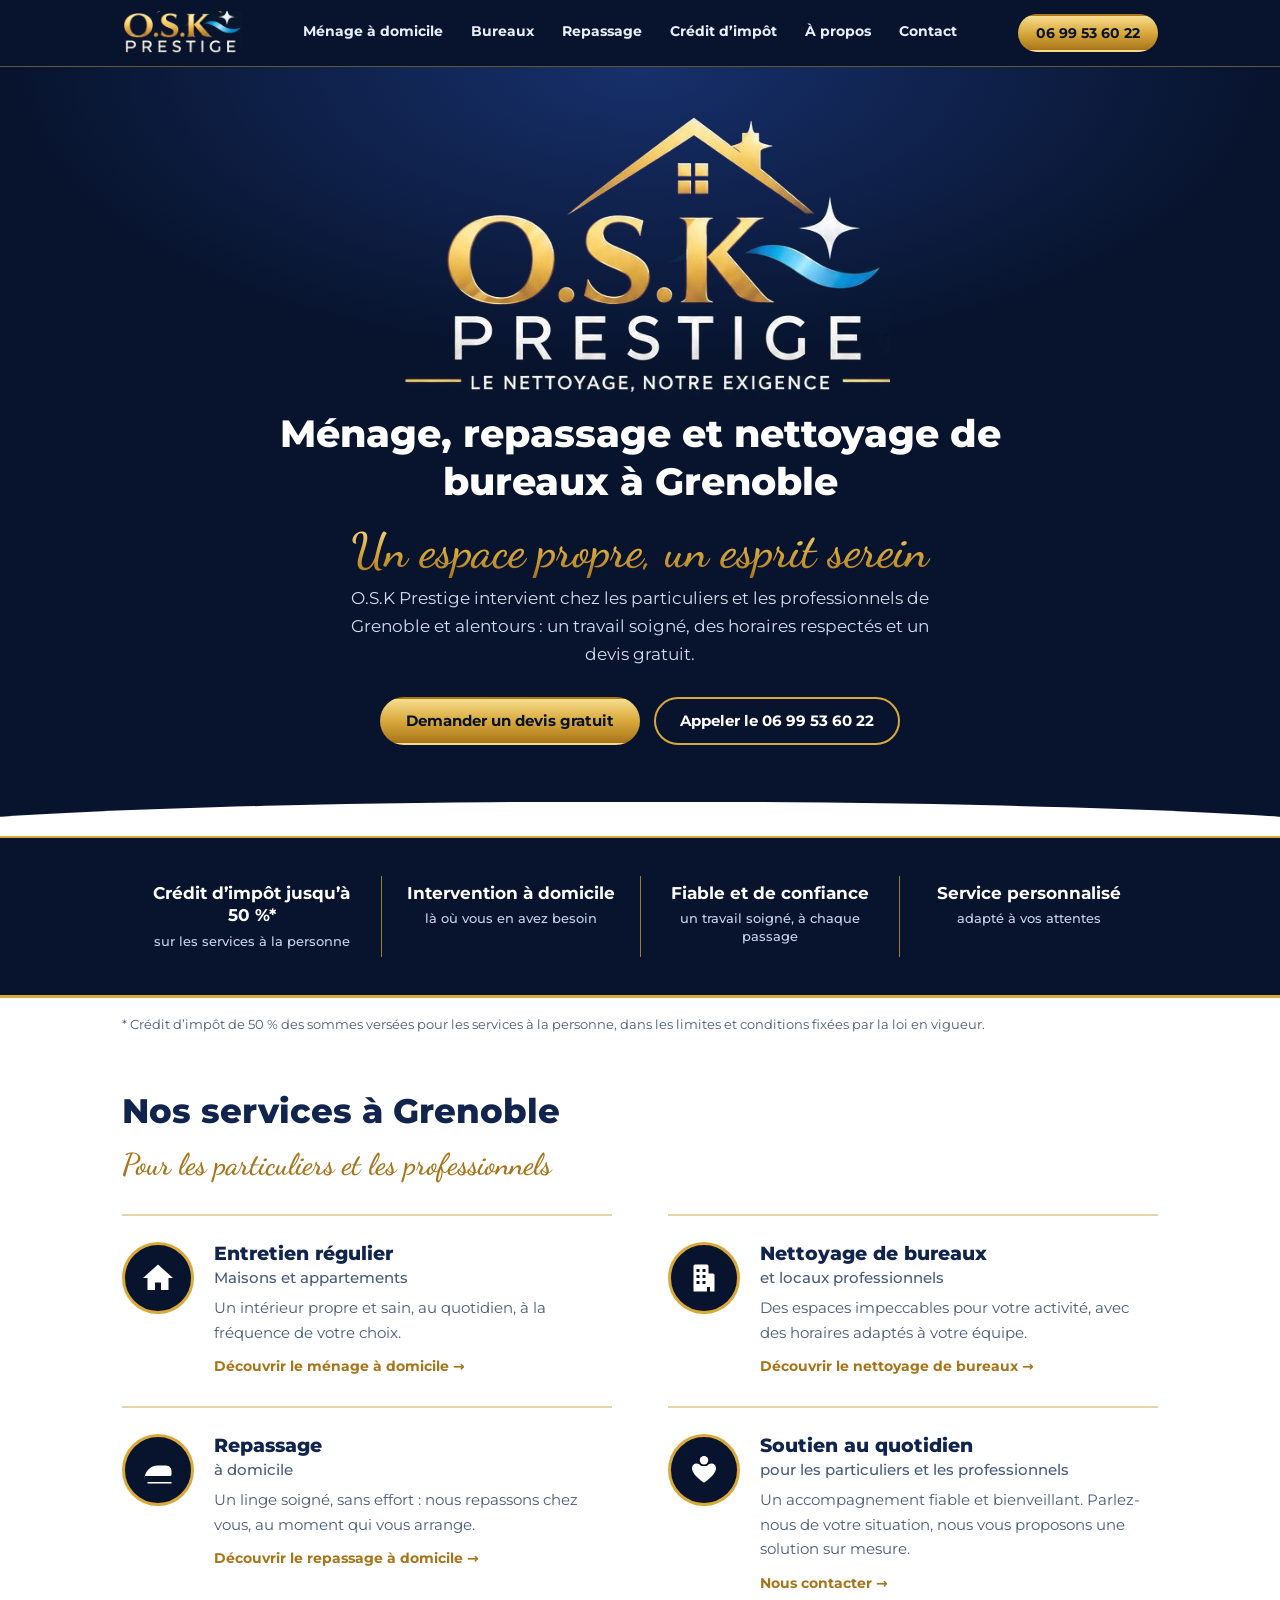
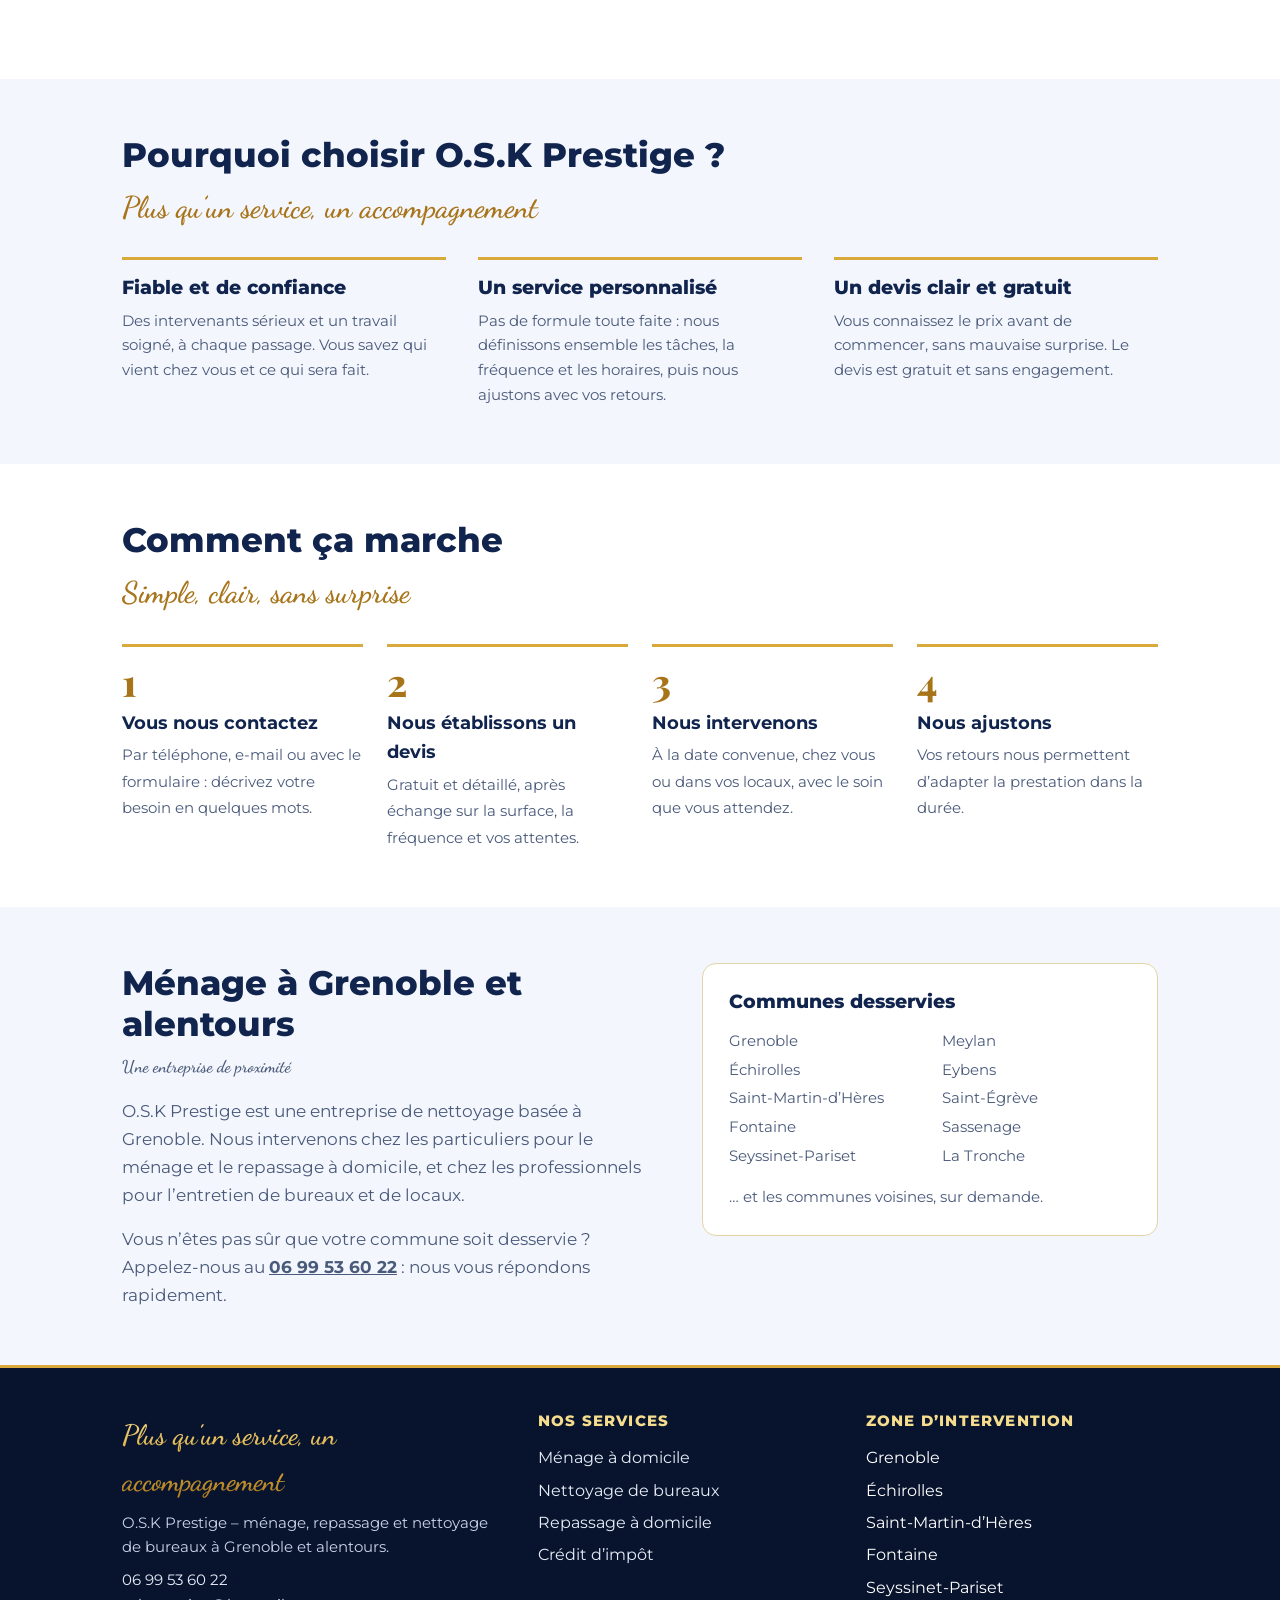
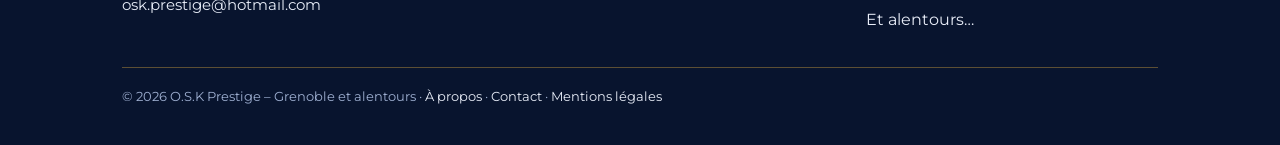
==== index.html @ df32dc12 "Premier commit du site" ====
<!DOCTYPE html>
<html lang="fr">
<head>
<meta charset="utf-8">
<meta name="viewport" content="width=device-width, initial-scale=1, viewport-fit=cover">
<title>O.S.K Prestige – Ménage, repassage et nettoyage à Grenoble</title>
<meta name="description" content="O.S.K Prestige : ménage à domicile, nettoyage de bureaux et repassage à Grenoble et alentours. Crédit d’impôt jusqu’à 50 %. Devis gratuit.">
<link rel="canonical" href="https://www.osk-prestige.fr/">
<meta property="og:type" content="website">
<meta property="og:locale" content="fr_FR">
<meta property="og:site_name" content="O.S.K Prestige">
<meta property="og:title" content="O.S.K Prestige – Ménage, repassage et nettoyage à Grenoble">
<meta property="og:description" content="O.S.K Prestige : ménage à domicile, nettoyage de bureaux et repassage à Grenoble et alentours. Crédit d’impôt jusqu’à 50 %. Devis gratuit.">
<meta property="og:url" content="https://www.osk-prestige.fr/">
<meta property="og:image" content="https://www.osk-prestige.fr/images/og-image.jpg">
<meta name="twitter:card" content="summary_large_image">
<meta name="theme-color" content="#08142e">
<link rel="icon" href="favicon.svg" type="image/svg+xml">
<link rel="preload" href="fonts/montserrat-500.woff2" as="font" type="font/woff2" crossorigin>
<link rel="stylesheet" href="style.css">
<script type="application/ld+json">{"@context": "https://schema.org", "@type": "LocalBusiness", "@id": "https://www.osk-prestige.fr/#entreprise", "name": "O.S.K Prestige", "slogan": "Le nettoyage, notre exigence", "description": "Ménage à domicile, nettoyage de bureaux et repassage à domicile à Grenoble et alentours.", "url": "https://www.osk-prestige.fr/", "logo": "https://www.osk-prestige.fr/images/logo-principal.jpg", "image": "https://www.osk-prestige.fr/images/og-image.jpg", "telephone": "+33 6 99 53 60 22", "email": "osk.prestige@hotmail.com", "areaServed": [{"@type": "City", "name": "Grenoble"}, {"@type": "City", "name": "Échirolles"}, {"@type": "City", "name": "Saint-Martin-d’Hères"}, {"@type": "City", "name": "Fontaine"}, {"@type": "City", "name": "Seyssinet-Pariset"}, {"@type": "City", "name": "Meylan"}, {"@type": "City", "name": "Eybens"}, {"@type": "City", "name": "Saint-Égrève"}, {"@type": "City", "name": "Sassenage"}, {"@type": "City", "name": "La Tronche"}], "knowsAbout": ["Ménage à domicile", "Nettoyage de bureaux", "Repassage à domicile", "Services à la personne"]}</script>
</head>
<body>
<a class="skip" href="#contenu">Aller au contenu</a>
<header>
  <div class="wrap">
    <a class="brand" href="index.html" aria-label="O.S.K Prestige, retour à l’accueil"><img src="images/logo-entete.jpg" width="120" height="44" alt="O.S.K Prestige"></a>
    <nav class="tabs" aria-label="Menu principal"><a href="menage-domicile-grenoble.html">Ménage à domicile</a><a href="nettoyage-bureaux-grenoble.html">Bureaux</a><a href="repassage-domicile-grenoble.html">Repassage</a><a href="credit-impot-services-a-la-personne.html">Crédit d’impôt</a><a href="a-propos.html">À propos</a><a href="contact.html">Contact</a></nav>
    <a class="btn fill" href="tel:+33699536022">06 99 53 60 22</a>
  </div>
</header>
<main id="contenu">
<div class="hero"><div class="wrap">
<img class="herologo" src="images/logo-principal.jpg" width="575" height="328" alt="O.S.K Prestige – Le nettoyage, notre exigence">
<h1>Ménage, repassage et nettoyage de bureaux à Grenoble</h1>
<span class="tag gold">Un espace propre, un esprit serein</span>
<p class="lead">O.S.K Prestige intervient chez les particuliers et les professionnels de Grenoble et alentours : un travail soigné, des horaires respectés et un devis gratuit.</p>
<div class="cta"><a class="btn fill" href="contact.html">Demander un devis gratuit</a><a class="btn line" href="tel:+33699536022">Appeler le 06 99 53 60 22</a></div>
</div></div>
<div class="band"><div class="wrap"><ul>
<li>Crédit d’impôt jusqu’à 50 %*<span>sur les services à la personne</span></li>
<li>Intervention à domicile<span>là où vous en avez besoin</span></li>
<li>Fiable et de confiance<span>un travail soigné, à chaque passage</span></li>
<li>Service personnalisé<span>adapté à vos attentes</span></li>
</ul></div></div>
<div class="wrap"><p class="note">* Crédit d’impôt de 50 % des sommes versées pour les services à la personne, dans les limites et conditions fixées par la loi en vigueur.</p></div>
<section><div class="wrap">
<h2>Nos services à Grenoble</h2>
<p class="kicker">Pour les particuliers et les professionnels</p>
<div class="cards">
<a class="card" href="menage-domicile-grenoble.html"><div class="ico"><svg viewBox="0 0 24 24" aria-hidden="true"><path d="M12 3 2 12h3v8h5v-5h4v5h5v-8h3z"/></svg></div><div><h3>Entretien régulier<small>Maisons et appartements</small></h3><p>Un intérieur propre et sain, au quotidien, à la fréquence de votre choix.</p><span class="more">Découvrir le ménage à domicile →</span></div></a>
<a class="card" href="nettoyage-bureaux-grenoble.html"><div class="ico"><svg viewBox="0 0 24 24" aria-hidden="true"><path d="M5 21V4a1 1 0 0 1 1-1h8a1 1 0 0 1 1 1v5h3a1 1 0 0 1 1 1v11h-3v-3h-2v3zM7 6v2h2V6zm4 0v2h2V6zM7 10v2h2v-2zm4 0v2h2v-2zM7 14v2h2v-2zm4 0v2h2v-2z"/></svg></div><div><h3>Nettoyage de bureaux<small>et locaux professionnels</small></h3><p>Des espaces impeccables pour votre activité, avec des horaires adaptés à votre équipe.</p><span class="more">Découvrir le nettoyage de bureaux →</span></div></a>
<a class="card" href="repassage-domicile-grenoble.html"><div class="ico"><svg viewBox="0 0 24 24" aria-hidden="true"><path d="M3 18c0-5 4-9 9-9h5c3 0 4 2 4 4v2a1 1 0 0 1-1 1H3zm2 2h16v1H5z"/></svg></div><div><h3>Repassage<small>à domicile</small></h3><p>Un linge soigné, sans effort : nous repassons chez vous, au moment qui vous arrange.</p><span class="more">Découvrir le repassage à domicile →</span></div></a>
<a class="card" href="contact.html"><div class="ico"><svg viewBox="0 0 24 24" aria-hidden="true"><circle cx="12" cy="5.5" r="2.8"/><path d="M12 20.5C6 16.5 4 13 4 10.7 4 8.8 5.4 7.6 7 7.6c1.3 0 2.4.7 3 1.8h4c.6-1.1 1.7-1.8 3-1.8 1.6 0 3 1.2 3 3.1 0 2.3-2 5.8-8 9.8z"/></svg></div><div><h3>Soutien au quotidien<small>pour les particuliers et les professionnels</small></h3><p>Un accompagnement fiable et bienveillant. Parlez-nous de votre situation, nous vous proposons une solution sur mesure.</p><span class="more">Nous contacter →</span></div></a>
</div>
</div></section>
<section class="tint"><div class="wrap">
<h2>Pourquoi choisir O.S.K Prestige ?</h2>
<p class="kicker">Plus qu’un service, un accompagnement</p>
<div class="trio">
<div><h3>Fiable et de confiance</h3><p>Des intervenants sérieux et un travail soigné, à chaque passage. Vous savez qui vient chez vous et ce qui sera fait.</p></div>
<div><h3>Un service personnalisé</h3><p>Pas de formule toute faite : nous définissons ensemble les tâches, la fréquence et les horaires, puis nous ajustons avec vos retours.</p></div>
<div><h3>Un devis clair et gratuit</h3><p>Vous connaissez le prix avant de commencer, sans mauvaise surprise. Le devis est gratuit et sans engagement.</p></div>
</div>
</div></section>
<section><div class="wrap">
<h2>Comment ça marche</h2>
<p class="kicker">Simple, clair, sans surprise</p>
<ol class="steps">
<li><b>Vous nous contactez</b><span>Par téléphone, e-mail ou avec le formulaire : décrivez votre besoin en quelques mots.</span></li>
<li><b>Nous établissons un devis</b><span>Gratuit et détaillé, après échange sur la surface, la fréquence et vos attentes.</span></li>
<li><b>Nous intervenons</b><span>À la date convenue, chez vous ou dans vos locaux, avec le soin que vous attendez.</span></li>
<li><b>Nous ajustons</b><span>Vos retours nous permettent d’adapter la prestation dans la durée.</span></li>
</ol>
</div></section>
<section class="tint"><div class="wrap split">
<div class="prose">
<h2>Ménage à Grenoble et alentours</h2>
<p class="kicker">Une entreprise de proximité</p>
<p>O.S.K Prestige est une entreprise de nettoyage basée à Grenoble. Nous intervenons chez les particuliers pour le ménage et le repassage à domicile, et chez les professionnels pour l’entretien de bureaux et de locaux.</p>
<p>Vous n’êtes pas sûr que votre commune soit desservie ? Appelez-nous au <a href="tel:+33699536022"><b>06 99 53 60 22</b></a> : nous vous répondons rapidement.</p>
</div>
<div class="box"><h3>Communes desservies</h3><ul class="towns"><li>Grenoble</li><li>Échirolles</li><li>Saint-Martin-d’Hères</li><li>Fontaine</li><li>Seyssinet-Pariset</li><li>Meylan</li><li>Eybens</li><li>Saint-Égrève</li><li>Sassenage</li><li>La Tronche</li></ul><p style="margin-top:14px">… et les communes voisines, sur demande.</p></div>
</div></section>

</main>
<footer>
  <div class="wrap">
    <div class="fgrid">
      <div>
        <span class="script gold">Plus qu’un service, un accompagnement</span>
        <p>O.S.K Prestige – ménage, repassage et nettoyage de bureaux à Grenoble et alentours.</p>
        <p><a href="tel:+33699536022">06 99 53 60 22</a><br><a href="mailto:osk.prestige@hotmail.com">osk.prestige@hotmail.com</a></p>
      </div>
      <div>
        <h2>Nos services</h2>
        <ul>
          <li><a href="menage-domicile-grenoble.html">Ménage à domicile</a></li>
          <li><a href="nettoyage-bureaux-grenoble.html">Nettoyage de bureaux</a></li>
          <li><a href="repassage-domicile-grenoble.html">Repassage à domicile</a></li>
          <li><a href="credit-impot-services-a-la-personne.html">Crédit d’impôt</a></li>
        </ul>
      </div>
      <div>
        <h2>Zone d’intervention</h2>
        <ul><li>Grenoble</li><li>Échirolles</li><li>Saint-Martin-d’Hères</li><li>Fontaine</li><li>Seyssinet-Pariset</li><li><a href="contact.html">Et alentours…</a></li></ul>
      </div>
    </div>
    <p class="copy">© 2026 O.S.K Prestige – Grenoble et alentours · <a href="a-propos.html">À propos</a> · <a href="contact.html">Contact</a> · <a href="mentions-legales.html">Mentions légales</a></p>
  </div>
</footer>
<div class="callbar"><a class="c1" href="tel:+33699536022">Appeler</a><a class="c2" href="contact.html">Devis gratuit</a></div>

</body>
</html>
---- style.css ----
@font-face{font-family:'Montserrat';font-weight:400;font-style:normal;font-display:swap;src:url(fonts/montserrat-400.woff2) format('woff2')}
@font-face{font-family:'Montserrat';font-weight:500;font-style:normal;font-display:swap;src:url(fonts/montserrat-500.woff2) format('woff2')}
@font-face{font-family:'Montserrat';font-weight:700;font-style:normal;font-display:swap;src:url(fonts/montserrat-700.woff2) format('woff2')}
@font-face{font-family:'Montserrat';font-weight:800;font-style:normal;font-display:swap;src:url(fonts/montserrat-800.woff2) format('woff2')}
@font-face{font-family:'Playfair Display';font-weight:800;font-style:normal;font-display:swap;src:url(fonts/playfair-display-800.woff2) format('woff2')}
@font-face{font-family:'Dancing Script';font-weight:600;font-style:normal;font-display:swap;src:url(fonts/dancing-script-600.woff2) format('woff2')}

:root{
  --navy:#08142e; --navy2:#10244d; --gold:#d9a93c; --goldl:#f6dd8e; --goldd:#a8741a;
  --paper:#ffffff; --ink:#10244d; --muted:#4a5a7a; --line:#e3d4a6; --tint:#f3f6fc;
  --gg:linear-gradient(180deg,#f6dd8e 0%,#d9a93c 50%,#a8741a 100%);
  --sans:'Montserrat',system-ui,-apple-system,'Segoe UI',Arial,sans-serif;
  --script:'Dancing Script','Segoe Script','Brush Script MT',cursive;
  --serif:'Playfair Display',Georgia,'Times New Roman',serif;
}
*,*::before,*::after{box-sizing:border-box}
html{scroll-padding-top:90px;background:var(--navy)}
body{margin:0;font-family:var(--sans);color:var(--ink);background:var(--paper);line-height:1.65;font-size:16px}
img{max-width:100%;height:auto}
a{color:inherit}
:focus-visible{outline:3px solid var(--gold);outline-offset:3px}
.skip{position:absolute;left:-999px;top:8px;background:var(--gold);color:var(--navy);padding:10px 16px;border-radius:8px;font-weight:700;z-index:30}
.skip:focus{left:8px}
.wrap{max-width:1080px;margin:0 auto;padding:0 22px}
.gold{background:var(--gg);-webkit-background-clip:text;background-clip:text;color:transparent}

/* en-tête */
header{position:sticky;top:0;z-index:20;background:var(--navy);border-bottom:1px solid rgba(217,169,60,.45)}
header .wrap{display:flex;align-items:center;justify-content:space-between;gap:14px;min-height:66px}
.brand{display:block;line-height:0}
.brand img{height:44px;width:auto;mix-blend-mode:lighten}
.tabs{display:flex;gap:2px;align-items:stretch;align-self:stretch}
.tabs a{display:flex;align-items:center;padding:0 13px;color:#e8edf8;text-decoration:none;font-size:14px;font-weight:600;border-bottom:3px solid transparent;margin-bottom:-1px;white-space:nowrap}
.tabs a:hover{color:var(--goldl)}
.tabs a[aria-current="page"]{color:var(--goldl);border-bottom-color:var(--gold)}
.btn{display:inline-flex;align-items:center;justify-content:center;gap:8px;padding:13px 24px;border-radius:999px;font-weight:700;font-size:15px;text-decoration:none;border:2px solid var(--gold);cursor:pointer;font-family:var(--sans);line-height:1.2}
.btn.fill{background:var(--gg);color:var(--navy);border-color:transparent}
.btn.line{color:#fff;background:transparent}
.btn.line:hover{background:rgba(217,169,60,.18)}
.btn.dark{color:var(--ink);background:transparent}
.btn.dark:hover{background:rgba(217,169,60,.14)}
header .btn{padding:9px 16px;font-size:14px}

/* bandeaux de tête */
.hero{background:radial-gradient(900px 420px at 50% 0%,#17306b 0%,var(--navy) 70%);color:#fff;text-align:center;padding:44px 0 90px;position:relative}
.hero::after,.pagehero::after{content:"";position:absolute;left:0;right:0;bottom:-1px;height:34px;background:var(--paper);clip-path:ellipse(60% 100% at 50% 100%)}
.herologo{display:block;width:min(500px,90%);height:auto;margin:0 auto 14px;mix-blend-mode:lighten}
.hero h1{font-size:clamp(24px,4.2vw,38px);line-height:1.25;font-weight:800;margin:8px auto 0;max-width:20em}
.tag{font-family:var(--script);font-weight:600;font-size:clamp(32px,5.5vw,48px);line-height:1.15;margin:18px 0 6px;display:block}
.lead{max-width:600px;margin:0 auto 28px;color:#d4dcee;font-size:17px}
.cta{display:flex;flex-wrap:wrap;gap:14px;justify-content:center}
.pagehero{background:radial-gradient(900px 360px at 50% 0%,#17306b 0%,var(--navy) 70%);color:#fff;padding:46px 0 82px;position:relative}
.pagehero h1{font-size:clamp(28px,5vw,44px);line-height:1.15;font-weight:800;margin:0 0 12px;max-width:18em}
.pagehero p{margin:0 0 24px;max-width:640px;color:#d4dcee;font-size:17px}
.pagehero .cta{justify-content:flex-start}
.crumbs{font-size:13px;color:#9fb0d2;margin:0 0 14px!important}
.crumbs a{text-decoration:none}
.crumbs a:hover{color:var(--goldl)}

/* contenu */
section{padding:56px 0}
section.tint{background:var(--tint)}
h2{font-size:clamp(25px,3.6vw,34px);line-height:1.2;margin:0 0 8px;font-weight:800}
h3{font-size:19px;line-height:1.3;margin:0 0 8px;font-weight:800}
.kicker{font-family:var(--script);font-size:30px;font-weight:600;margin:0 0 24px;color:var(--goldd)}
.prose{max-width:68ch}
.prose p{margin:0 0 16px;color:var(--muted);font-size:17px}
.prose p:last-child{margin-bottom:0}
.band{background:var(--navy);color:#fff;padding:38px 0;border-top:3px solid var(--gold);border-bottom:3px solid var(--gold)}
.band ul{list-style:none;margin:0;padding:0;display:grid;grid-template-columns:repeat(4,1fr)}
.band li{text-align:center;padding:6px 18px;font-weight:700;font-size:17px;line-height:1.35}
.band li+li{border-left:1px solid rgba(217,169,60,.7)}
.band li span{display:block;font-weight:500;font-size:13px;color:#c9d3ea;margin-top:6px}
.note{font-size:13px;color:var(--muted);margin:16px 0 0}

.cards{display:grid;grid-template-columns:1fr 1fr;gap:0 56px}
.card{display:flex;gap:20px;padding:26px 0;border-top:2px solid var(--line);text-decoration:none}
.ico{flex:none;width:72px;height:72px;border-radius:50%;background:var(--navy);border:3px solid var(--gold);display:grid;place-items:center}
.ico svg{width:36px;height:36px;fill:#fff}
.card h3{margin:0}
.card h3 small{display:block;font-size:15px;font-weight:500;color:var(--muted);margin-top:2px}
.card p{margin:8px 0 0;color:var(--muted);font-size:15px}
.more{display:inline-block;margin-top:10px;font-weight:700;font-size:14px;color:var(--goldd)}
a.card:hover h3{color:var(--goldd)}

.trio{display:grid;grid-template-columns:repeat(3,1fr);gap:32px}
.trio>div{border-top:3px solid var(--gold);padding-top:16px}
.trio p{margin:0;color:var(--muted);font-size:15px}
.steps{list-style:none;counter-reset:s;margin:26px 0 0;padding:0;display:grid;grid-template-columns:repeat(4,1fr);gap:24px}
.steps li{counter-increment:s;border-top:3px solid var(--gold);padding-top:14px}
.steps li::before{content:counter(s);display:block;font-family:var(--serif);font-size:38px;font-weight:800;line-height:1.1;color:var(--goldd)}
.steps b{display:block;margin:6px 0 4px;font-size:18px}
.steps span{color:var(--muted);font-size:15px}
.split{display:grid;grid-template-columns:1.15fr 1fr;gap:56px;align-items:start}
.inc{list-style:none;margin:0;padding:0}
.inc li{padding:12px 0 12px 30px;border-top:1px solid var(--line);position:relative;color:var(--ink);font-weight:500}
.inc li:last-child{border-bottom:1px solid var(--line)}
.inc li::before{content:"";position:absolute;left:2px;top:1.15em;width:12px;height:12px;border-radius:50%;background:var(--gg)}
.box{background:var(--tint);border:1px solid var(--line);border-radius:14px;padding:26px}
section.tint .box{background:#fff}
.box p{margin:0 0 12px;color:var(--muted);font-size:15px}
.box p:last-child{margin-bottom:0}
.towns{columns:2;gap:24px;margin:12px 0 0;padding:0;list-style:none;color:var(--muted);font-size:15px}
.towns li{padding:2px 0}
.faq details{border-top:2px solid var(--line)}
.faq details:last-of-type{border-bottom:2px solid var(--line)}
.faq summary{cursor:pointer;font-weight:700;padding:16px 32px 16px 0;list-style:none;position:relative}
.faq summary::-webkit-details-marker{display:none}
.faq summary::after{content:"+";position:absolute;right:4px;top:11px;font-size:26px;color:var(--goldd);font-weight:500}
.faq details[open] summary::after{content:"–"}
.faq details p{margin:0 0 18px;color:var(--muted);max-width:68ch}
.others{display:flex;flex-wrap:wrap;gap:12px;margin-top:18px}
.todo{background:#fff6dc;border:2px dashed var(--gold);border-radius:8px;padding:2px 8px;font-weight:700}

/* contact */
.contact{background:var(--navy);color:#fff}
.contact .kicker{color:var(--goldl)}
.cgrid{display:grid;grid-template-columns:1fr 1.1fr;gap:56px;align-items:start}
.line-item{display:flex;align-items:center;gap:16px;margin:0 0 18px;text-decoration:none}
.dot{flex:none;width:52px;height:52px;border-radius:50%;background:var(--gg);display:grid;place-items:center}
.dot svg{width:24px;height:24px;fill:var(--navy)}
.big{font-size:clamp(24px,4vw,32px);font-weight:800}
.mid{font-size:17px;font-weight:500;word-break:break-word}
.area{color:#d4dcee;margin-top:22px}
.form{background:var(--navy2);border:1px solid rgba(217,169,60,.55);border-radius:16px;padding:26px}
label{display:block;font-size:14px;font-weight:600;margin:0 0 6px}
input,select,textarea{width:100%;font:inherit;font-size:16px;color:#fff;background:var(--navy);border:1px solid #3b4d78;border-radius:10px;padding:12px 14px;margin-bottom:16px}
textarea{min-height:110px;resize:vertical}
.row{display:grid;grid-template-columns:1fr 1fr;gap:14px}
.form .btn{width:100%}
.form small{display:block;margin-top:12px;color:#b4c0d9;font-size:13px}

/* pied de page */
footer{background:var(--navy);color:#fff;padding:44px 0 30px;border-top:3px solid var(--gold)}
.fgrid{display:grid;grid-template-columns:1.3fr 1fr 1fr;gap:36px}
footer h2{font-size:15px;letter-spacing:.08em;text-transform:uppercase;color:var(--goldl);margin:0 0 12px}
footer ul{list-style:none;margin:0;padding:0}
footer li{padding:3px 0}
footer a{text-decoration:none;color:#e8edf8}
footer a:hover{color:var(--goldl)}
footer .script{font-family:var(--script);font-size:28px;font-weight:600;margin:0 0 6px;display:block}
footer p{margin:0 0 8px;color:#c9d3ea;font-size:15px}
.copy{margin-top:30px;padding-top:18px;border-top:1px solid rgba(217,169,60,.4);font-size:13px;color:#9fb0d2}

.callbar{display:none}
@media (max-width:900px){
  header .wrap{flex-wrap:wrap;padding-top:8px;padding-bottom:0;row-gap:0}
  header{position:static}
  header .wrap{justify-content:center}
  header .btn{display:none}
  .tabs{order:3;width:calc(100% + 44px);margin:0 -22px;display:grid;grid-template-columns:repeat(3,1fr);border-top:1px solid rgba(217,169,60,.35)}
  .tabs a{justify-content:center;text-align:center;white-space:normal;padding:12px 6px;font-size:13px;margin-bottom:0;border-bottom:3px solid transparent;border-right:1px solid rgba(217,169,60,.18)}
  .tabs a:nth-child(3n){border-right:0}
  .brand{padding:6px 0 8px}
  .cards,.cgrid,.split{grid-template-columns:1fr;gap:0}
  .cgrid,.split{gap:34px}
  .trio{grid-template-columns:1fr;gap:26px}
  .steps{grid-template-columns:1fr 1fr}
  .band ul{grid-template-columns:1fr 1fr;row-gap:26px}
  .band li:nth-child(3){border-left:0}
  .row{grid-template-columns:1fr;gap:0}
  .fgrid{grid-template-columns:1fr}
  html{scroll-padding-top:16px}
  .callbar{display:flex;position:fixed;left:0;right:0;bottom:0;z-index:25;background:var(--navy);border-top:2px solid var(--gold);padding:10px 14px calc(10px + env(safe-area-inset-bottom,0px));gap:10px}
  .callbar a{flex:1;text-align:center;padding:12px;border-radius:999px;font-weight:700;text-decoration:none;font-size:15px}
  .callbar .c1{background:var(--gg);color:var(--navy)}
  .callbar .c2{border:2px solid var(--gold);color:#fff}
  footer{padding-bottom:96px}
}
@media (max-width:520px){.towns{columns:1}}
@media (prefers-reduced-motion:reduce){*{scroll-behavior:auto!important}}
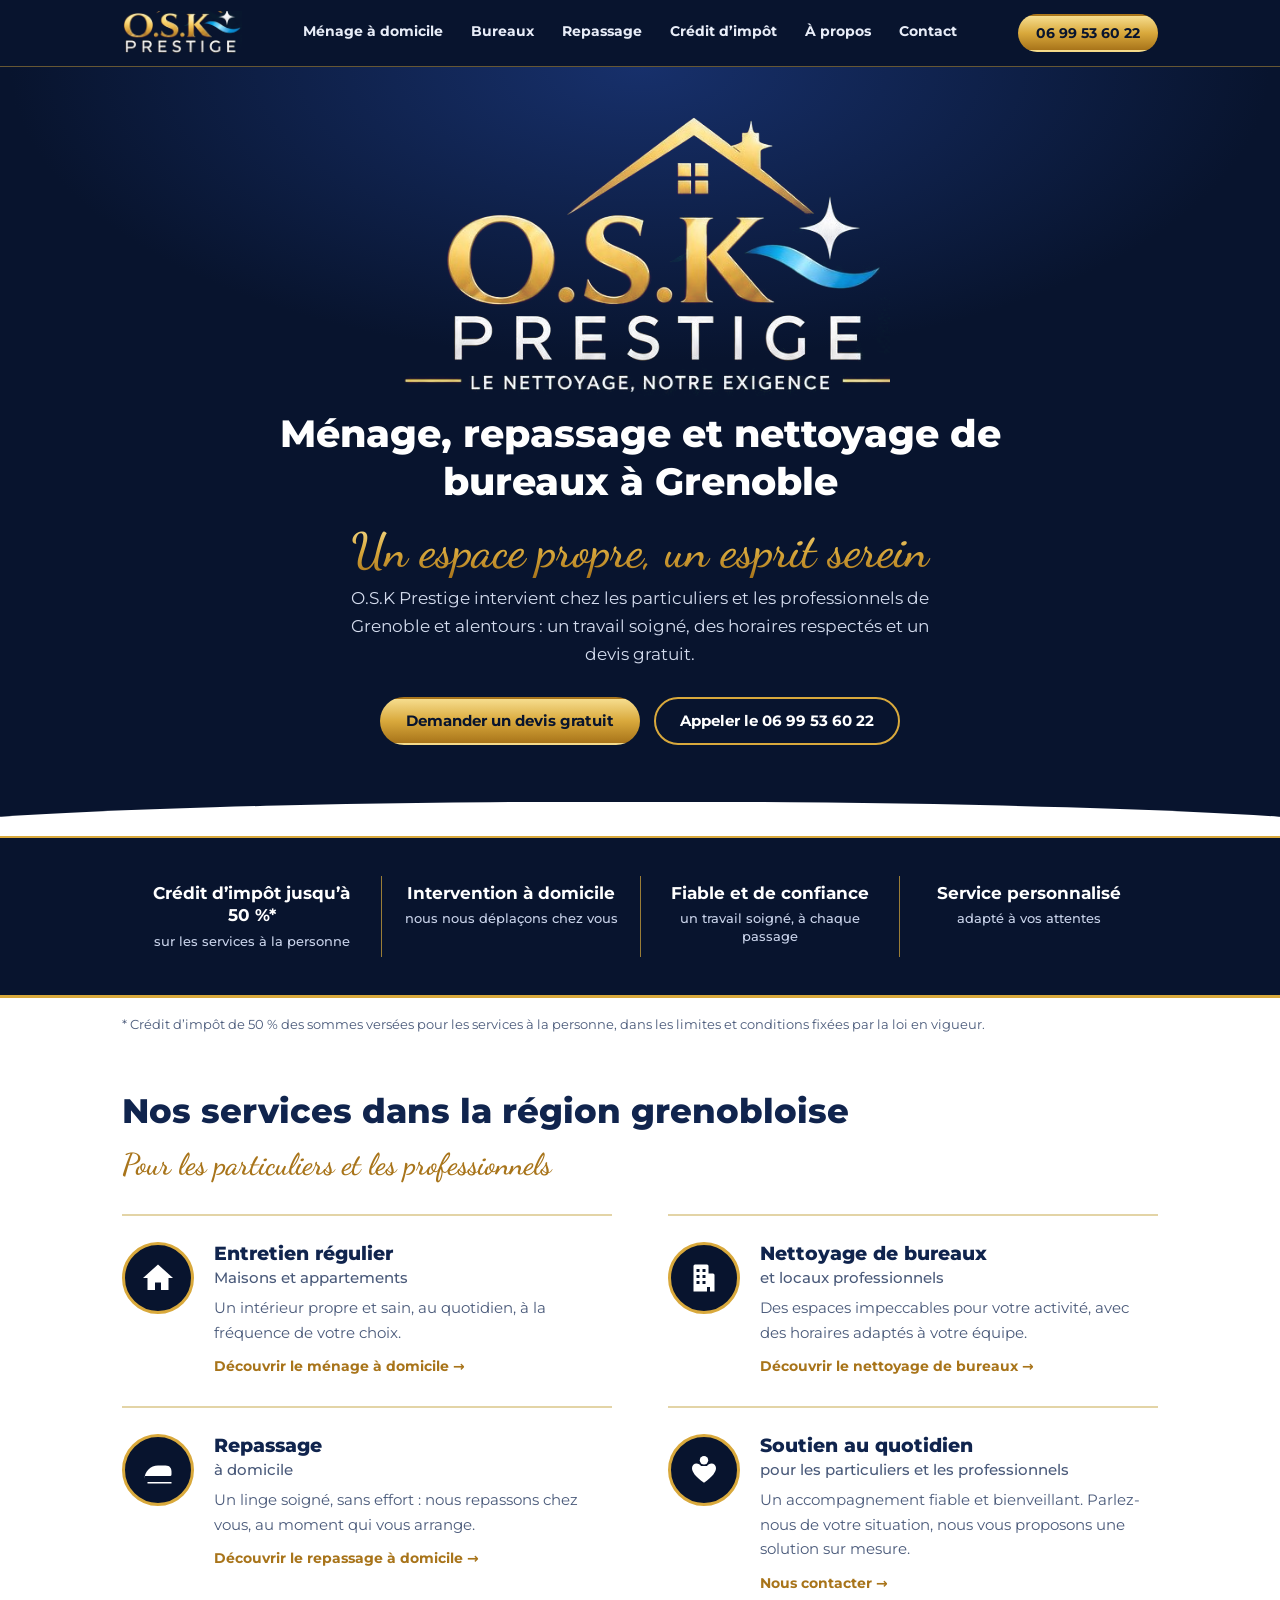
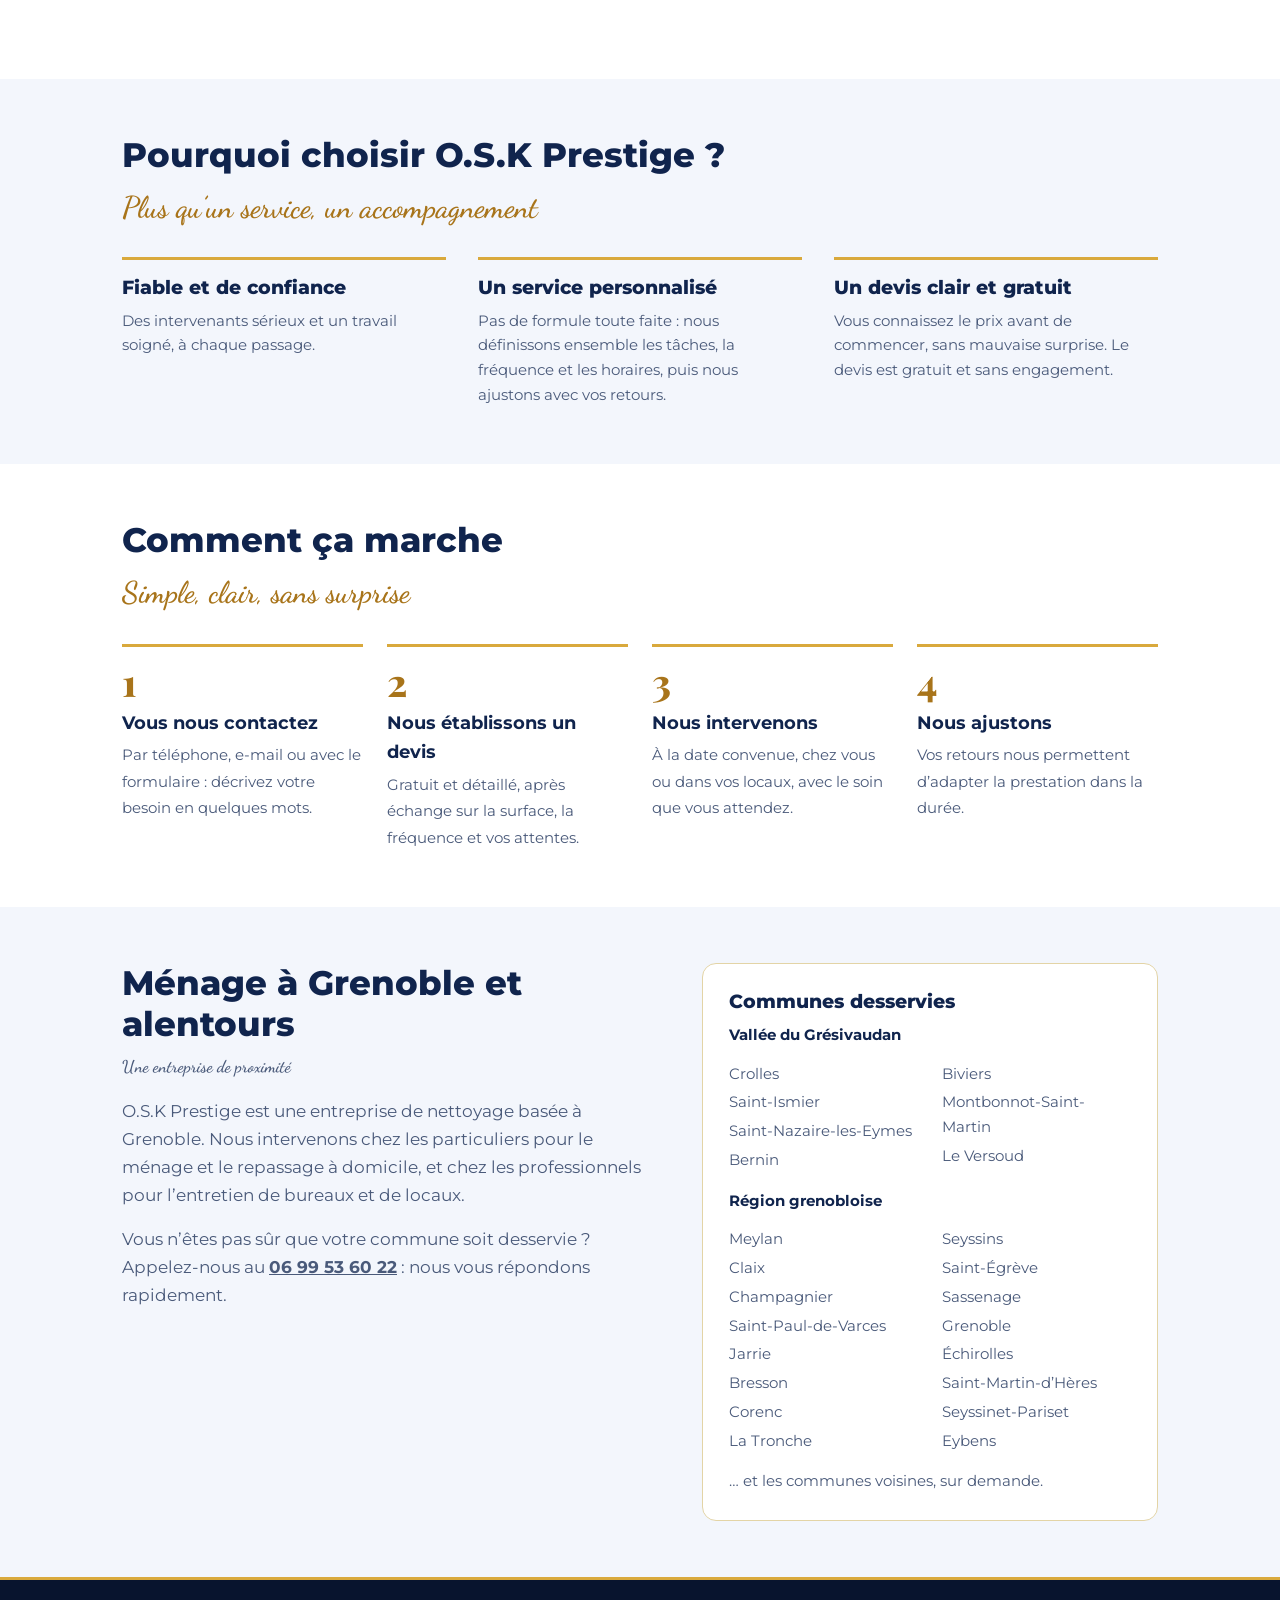
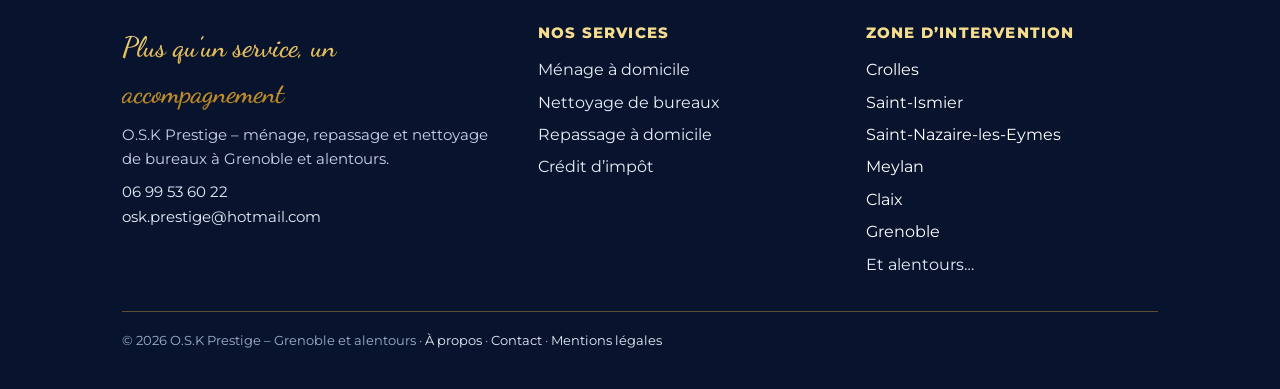
==== commit d4cde1bb: "Mise à jour des communes et du menu mobile" ====
--- a/index.html
+++ b/index.html
@@ -18,14 +18,16 @@
 <link rel="icon" href="favicon.svg" type="image/svg+xml">
 <link rel="preload" href="fonts/montserrat-500.woff2" as="font" type="font/woff2" crossorigin>
 <link rel="stylesheet" href="style.css">
-<script type="application/ld+json">{"@context": "https://schema.org", "@type": "LocalBusiness", "@id": "https://www.osk-prestige.fr/#entreprise", "name": "O.S.K Prestige", "slogan": "Le nettoyage, notre exigence", "description": "Ménage à domicile, nettoyage de bureaux et repassage à domicile à Grenoble et alentours.", "url": "https://www.osk-prestige.fr/", "logo": "https://www.osk-prestige.fr/images/logo-principal.jpg", "image": "https://www.osk-prestige.fr/images/og-image.jpg", "telephone": "+33 6 99 53 60 22", "email": "osk.prestige@hotmail.com", "areaServed": [{"@type": "City", "name": "Grenoble"}, {"@type": "City", "name": "Échirolles"}, {"@type": "City", "name": "Saint-Martin-d’Hères"}, {"@type": "City", "name": "Fontaine"}, {"@type": "City", "name": "Seyssinet-Pariset"}, {"@type": "City", "name": "Meylan"}, {"@type": "City", "name": "Eybens"}, {"@type": "City", "name": "Saint-Égrève"}, {"@type": "City", "name": "Sassenage"}, {"@type": "City", "name": "La Tronche"}], "knowsAbout": ["Ménage à domicile", "Nettoyage de bureaux", "Repassage à domicile", "Services à la personne"]}</script>
+<script>document.documentElement.className+=' js'</script>
+<script type="application/ld+json">{"@context": "https://schema.org", "@type": "LocalBusiness", "@id": "https://www.osk-prestige.fr/#entreprise", "name": "O.S.K Prestige", "slogan": "Le nettoyage, notre exigence", "description": "Ménage à domicile, nettoyage de bureaux et repassage à domicile à Grenoble et alentours.", "url": "https://www.osk-prestige.fr/", "logo": "https://www.osk-prestige.fr/images/logo-principal.jpg", "image": "https://www.osk-prestige.fr/images/og-image.jpg", "telephone": "+33 6 99 53 60 22", "email": "osk.prestige@hotmail.com", "areaServed": [{"@type": "City", "name": "Crolles"}, {"@type": "City", "name": "Saint-Ismier"}, {"@type": "City", "name": "Saint-Nazaire-les-Eymes"}, {"@type": "City", "name": "Bernin"}, {"@type": "City", "name": "Biviers"}, {"@type": "City", "name": "Montbonnot-Saint-Martin"}, {"@type": "City", "name": "Le Versoud"}, {"@type": "City", "name": "Meylan"}, {"@type": "City", "name": "Claix"}, {"@type": "City", "name": "Champagnier"}, {"@type": "City", "name": "Saint-Paul-de-Varces"}, {"@type": "City", "name": "Jarrie"}, {"@type": "City", "name": "Bresson"}, {"@type": "City", "name": "Corenc"}, {"@type": "City", "name": "La Tronche"}, {"@type": "City", "name": "Seyssins"}, {"@type": "City", "name": "Saint-Égrève"}, {"@type": "City", "name": "Sassenage"}, {"@type": "City", "name": "Grenoble"}, {"@type": "City", "name": "Échirolles"}, {"@type": "City", "name": "Saint-Martin-d’Hères"}, {"@type": "City", "name": "Seyssinet-Pariset"}, {"@type": "City", "name": "Eybens"}], "knowsAbout": ["Ménage à domicile", "Nettoyage de bureaux", "Repassage à domicile", "Services à la personne"]}</script>
 </head>
 <body>
 <a class="skip" href="#contenu">Aller au contenu</a>
 <header>
   <div class="wrap">
     <a class="brand" href="index.html" aria-label="O.S.K Prestige, retour à l’accueil"><img src="images/logo-entete.jpg" width="120" height="44" alt="O.S.K Prestige"></a>
-    <nav class="tabs" aria-label="Menu principal"><a href="menage-domicile-grenoble.html">Ménage à domicile</a><a href="nettoyage-bureaux-grenoble.html">Bureaux</a><a href="repassage-domicile-grenoble.html">Repassage</a><a href="credit-impot-services-a-la-personne.html">Crédit d’impôt</a><a href="a-propos.html">À propos</a><a href="contact.html">Contact</a></nav>
+    <button class="burger" type="button" aria-label="Ouvrir le menu" aria-expanded="false" aria-controls="menu"><span></span><span></span><span></span></button>
+    <nav class="tabs" id="menu" aria-label="Menu principal"><a href="menage-domicile-grenoble.html">Ménage à domicile</a><a href="nettoyage-bureaux-grenoble.html">Bureaux</a><a href="repassage-domicile-grenoble.html">Repassage</a><a href="credit-impot-services-a-la-personne.html">Crédit d’impôt</a><a href="a-propos.html">À propos</a><a href="contact.html">Contact</a></nav>
     <a class="btn fill" href="tel:+33699536022">06 99 53 60 22</a>
   </div>
 </header>
@@ -39,13 +41,13 @@
 </div></div>
 <div class="band"><div class="wrap"><ul>
 <li>Crédit d’impôt jusqu’à 50 %*<span>sur les services à la personne</span></li>
-<li>Intervention à domicile<span>là où vous en avez besoin</span></li>
+<li>Intervention à domicile<span>nous nous déplaçons chez vous</span></li>
 <li>Fiable et de confiance<span>un travail soigné, à chaque passage</span></li>
 <li>Service personnalisé<span>adapté à vos attentes</span></li>
 </ul></div></div>
 <div class="wrap"><p class="note">* Crédit d’impôt de 50 % des sommes versées pour les services à la personne, dans les limites et conditions fixées par la loi en vigueur.</p></div>
 <section><div class="wrap">
-<h2>Nos services à Grenoble</h2>
+<h2>Nos services dans la région grenobloise</h2>
 <p class="kicker">Pour les particuliers et les professionnels</p>
 <div class="cards">
 <a class="card" href="menage-domicile-grenoble.html"><div class="ico"><svg viewBox="0 0 24 24" aria-hidden="true"><path d="M12 3 2 12h3v8h5v-5h4v5h5v-8h3z"/></svg></div><div><h3>Entretien régulier<small>Maisons et appartements</small></h3><p>Un intérieur propre et sain, au quotidien, à la fréquence de votre choix.</p><span class="more">Découvrir le ménage à domicile →</span></div></a>
@@ -58,7 +60,7 @@
 <h2>Pourquoi choisir O.S.K Prestige ?</h2>
 <p class="kicker">Plus qu’un service, un accompagnement</p>
 <div class="trio">
-<div><h3>Fiable et de confiance</h3><p>Des intervenants sérieux et un travail soigné, à chaque passage. Vous savez qui vient chez vous et ce qui sera fait.</p></div>
+<div><h3>Fiable et de confiance</h3><p>Des intervenants sérieux et un travail soigné, à chaque passage.</p></div>
 <div><h3>Un service personnalisé</h3><p>Pas de formule toute faite : nous définissons ensemble les tâches, la fréquence et les horaires, puis nous ajustons avec vos retours.</p></div>
 <div><h3>Un devis clair et gratuit</h3><p>Vous connaissez le prix avant de commencer, sans mauvaise surprise. Le devis est gratuit et sans engagement.</p></div>
 </div>
@@ -80,7 +82,7 @@
 <p>O.S.K Prestige est une entreprise de nettoyage basée à Grenoble. Nous intervenons chez les particuliers pour le ménage et le repassage à domicile, et chez les professionnels pour l’entretien de bureaux et de locaux.</p>
 <p>Vous n’êtes pas sûr que votre commune soit desservie ? Appelez-nous au <a href="tel:+33699536022"><b>06 99 53 60 22</b></a> : nous vous répondons rapidement.</p>
 </div>
-<div class="box"><h3>Communes desservies</h3><ul class="towns"><li>Grenoble</li><li>Échirolles</li><li>Saint-Martin-d’Hères</li><li>Fontaine</li><li>Seyssinet-Pariset</li><li>Meylan</li><li>Eybens</li><li>Saint-Égrève</li><li>Sassenage</li><li>La Tronche</li></ul><p style="margin-top:14px">… et les communes voisines, sur demande.</p></div>
+<div class="box"><h3>Communes desservies</h3><p class="zone">Vallée du Grésivaudan</p><ul class="towns"><li>Crolles</li><li>Saint-Ismier</li><li>Saint-Nazaire-les-Eymes</li><li>Bernin</li><li>Biviers</li><li>Montbonnot-Saint-Martin</li><li>Le Versoud</li></ul><p class="zone">Région grenobloise</p><ul class="towns"><li>Meylan</li><li>Claix</li><li>Champagnier</li><li>Saint-Paul-de-Varces</li><li>Jarrie</li><li>Bresson</li><li>Corenc</li><li>La Tronche</li><li>Seyssins</li><li>Saint-Égrève</li><li>Sassenage</li><li>Grenoble</li><li>Échirolles</li><li>Saint-Martin-d’Hères</li><li>Seyssinet-Pariset</li><li>Eybens</li></ul><p style="margin-top:14px">… et les communes voisines, sur demande.</p></div>
 </div></section>
 
 </main>
@@ -103,13 +105,13 @@
       </div>
       <div>
         <h2>Zone d’intervention</h2>
-        <ul><li>Grenoble</li><li>Échirolles</li><li>Saint-Martin-d’Hères</li><li>Fontaine</li><li>Seyssinet-Pariset</li><li><a href="contact.html">Et alentours…</a></li></ul>
+        <ul><li>Crolles</li><li>Saint-Ismier</li><li>Saint-Nazaire-les-Eymes</li><li>Meylan</li><li>Claix</li><li>Grenoble</li><li><a href="contact.html">Et alentours…</a></li></ul>
       </div>
     </div>
     <p class="copy">© 2026 O.S.K Prestige – Grenoble et alentours · <a href="a-propos.html">À propos</a> · <a href="contact.html">Contact</a> · <a href="mentions-legales.html">Mentions légales</a></p>
   </div>
 </footer>
 <div class="callbar"><a class="c1" href="tel:+33699536022">Appeler</a><a class="c2" href="contact.html">Devis gratuit</a></div>
-
+<script src="script.js" defer></script>
 </body>
 </html>
--- a/style.css
+++ b/style.css
@@ -142,16 +142,25 @@
 footer p{margin:0 0 8px;color:#c9d3ea;font-size:15px}
 .copy{margin-top:30px;padding-top:18px;border-top:1px solid rgba(217,169,60,.4);font-size:13px;color:#9fb0d2}
 
+.burger{display:none;margin-left:auto;width:46px;height:46px;padding:0;background:transparent;border:1px solid rgba(217,169,60,.6);border-radius:12px;cursor:pointer;flex-direction:column;align-items:center;justify-content:center;gap:5px}
+.burger span{display:block;width:24px;height:3px;border-radius:2px;background:var(--goldl);transition:transform .2s,opacity .2s}
+.burger[aria-expanded="true"] span:nth-child(1){transform:translateY(8px) rotate(45deg)}
+.burger[aria-expanded="true"] span:nth-child(2){opacity:0}
+.burger[aria-expanded="true"] span:nth-child(3){transform:translateY(-8px) rotate(-45deg)}
+.box p.zone{margin:14px 0 0;font-weight:700;color:var(--ink)}
+.box h3+p.zone{margin-top:8px}
+.area b{color:#fff}
 .callbar{display:none}
 @media (max-width:900px){
-  header .wrap{flex-wrap:wrap;padding-top:8px;padding-bottom:0;row-gap:0}
-  header{position:static}
-  header .wrap{justify-content:center}
+  header .wrap{flex-wrap:wrap;min-height:66px}
   header .btn{display:none}
-  .tabs{order:3;width:calc(100% + 44px);margin:0 -22px;display:grid;grid-template-columns:repeat(3,1fr);border-top:1px solid rgba(217,169,60,.35)}
-  .tabs a{justify-content:center;text-align:center;white-space:normal;padding:12px 6px;font-size:13px;margin-bottom:0;border-bottom:3px solid transparent;border-right:1px solid rgba(217,169,60,.18)}
-  .tabs a:nth-child(3n){border-right:0}
-  .brand{padding:6px 0 8px}
+  .brand{padding:7px 0}
+  .js .burger{display:flex}
+  .js .tabs{display:none}
+  .js .tabs.open{display:flex}
+  .tabs{order:3;width:calc(100% + 44px);margin:0 -22px;flex-direction:column;align-self:auto;border-top:1px solid rgba(217,169,60,.35)}
+  .tabs a{padding:15px 22px;font-size:16px;margin-bottom:0;border-bottom:1px solid rgba(217,169,60,.18);border-left:4px solid transparent}
+  .tabs a[aria-current="page"]{border-bottom-color:rgba(217,169,60,.18);border-left-color:var(--gold)}
   .cards,.cgrid,.split{grid-template-columns:1fr;gap:0}
   .cgrid,.split{gap:34px}
   .trio{grid-template-columns:1fr;gap:26px}
@@ -160,7 +169,7 @@
   .band li:nth-child(3){border-left:0}
   .row{grid-template-columns:1fr;gap:0}
   .fgrid{grid-template-columns:1fr}
-  html{scroll-padding-top:16px}
+  html{scroll-padding-top:84px}
   .callbar{display:flex;position:fixed;left:0;right:0;bottom:0;z-index:25;background:var(--navy);border-top:2px solid var(--gold);padding:10px 14px calc(10px + env(safe-area-inset-bottom,0px));gap:10px}
   .callbar a{flex:1;text-align:center;padding:12px;border-radius:999px;font-weight:700;text-decoration:none;font-size:15px}
   .callbar .c1{background:var(--gg);color:var(--navy)}
@@ -168,4 +177,4 @@
   footer{padding-bottom:96px}
 }
 @media (max-width:520px){.towns{columns:1}}
-@media (prefers-reduced-motion:reduce){*{scroll-behavior:auto!important}}
+@media (prefers-reduced-motion:reduce){*{scroll-behavior:auto!important}.burger span{transition:none}}
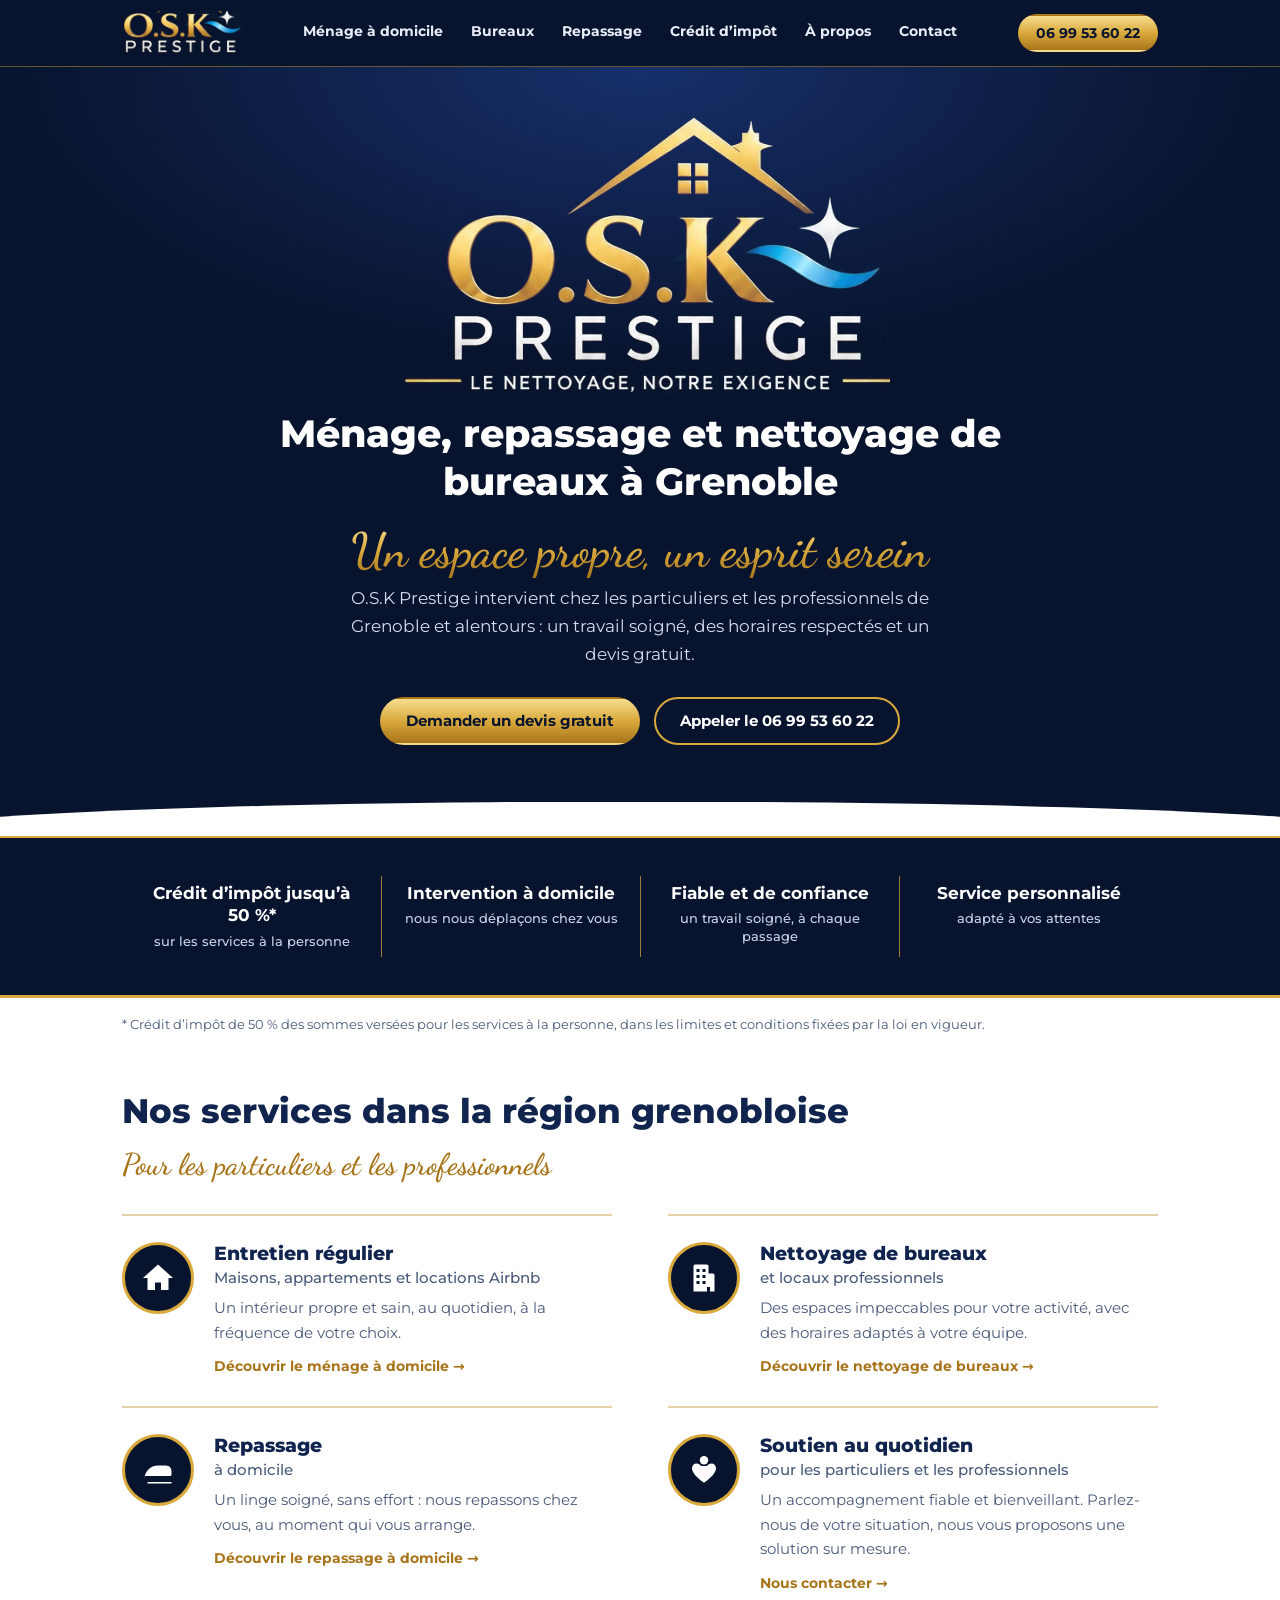
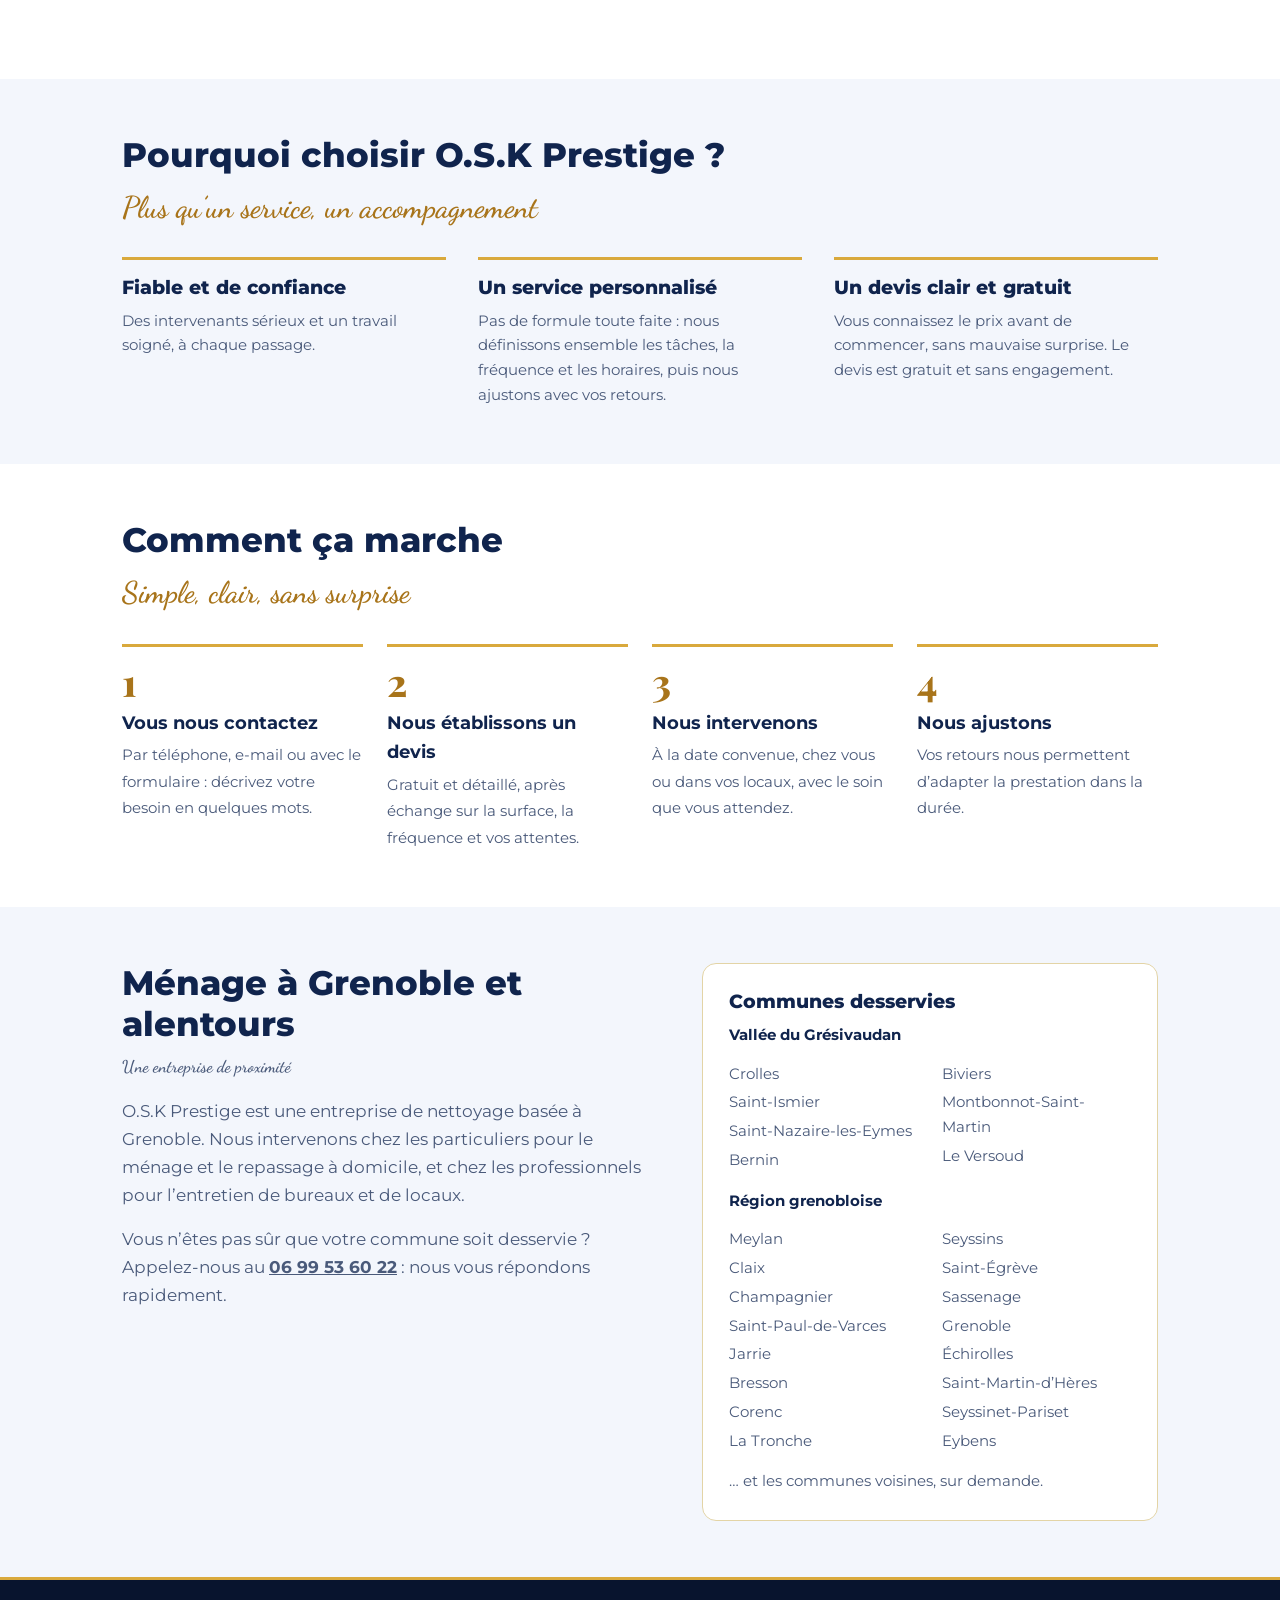
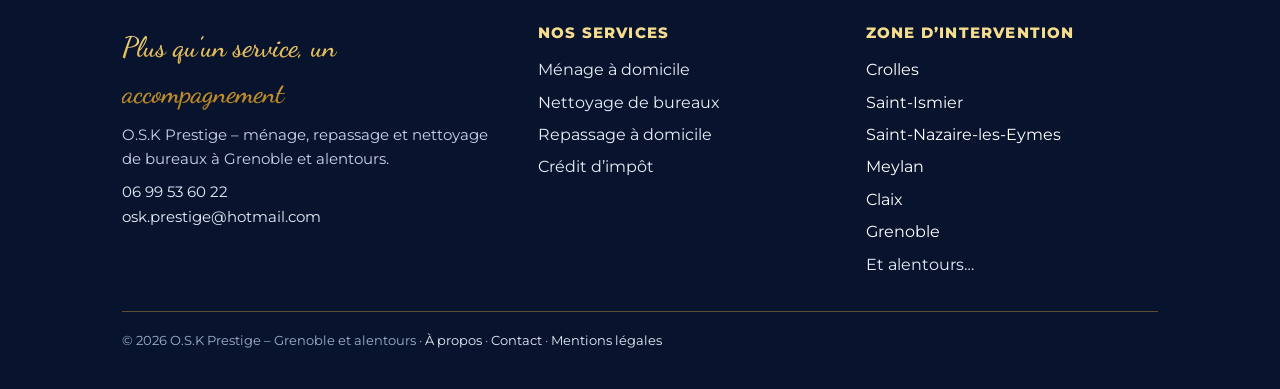
==== commit 11f284c9: "ajout airbnb" ====
--- a/index.html
+++ b/index.html
@@ -5,21 +5,21 @@
 <meta name="viewport" content="width=device-width, initial-scale=1, viewport-fit=cover">
 <title>O.S.K Prestige – Ménage, repassage et nettoyage à Grenoble</title>
 <meta name="description" content="O.S.K Prestige : ménage à domicile, nettoyage de bureaux et repassage à Grenoble et alentours. Crédit d’impôt jusqu’à 50 %. Devis gratuit.">
-<link rel="canonical" href="https://www.osk-prestige.fr/">
+<link rel="canonical" href="https://www.osk-prestige.com/">
 <meta property="og:type" content="website">
 <meta property="og:locale" content="fr_FR">
 <meta property="og:site_name" content="O.S.K Prestige">
 <meta property="og:title" content="O.S.K Prestige – Ménage, repassage et nettoyage à Grenoble">
 <meta property="og:description" content="O.S.K Prestige : ménage à domicile, nettoyage de bureaux et repassage à Grenoble et alentours. Crédit d’impôt jusqu’à 50 %. Devis gratuit.">
-<meta property="og:url" content="https://www.osk-prestige.fr/">
-<meta property="og:image" content="https://www.osk-prestige.fr/images/og-image.jpg">
+<meta property="og:url" content="https://www.osk-prestige.com/">
+<meta property="og:image" content="https://www.osk-prestige.com/images/og-image.jpg">
 <meta name="twitter:card" content="summary_large_image">
 <meta name="theme-color" content="#08142e">
 <link rel="icon" href="favicon.svg" type="image/svg+xml">
 <link rel="preload" href="fonts/montserrat-500.woff2" as="font" type="font/woff2" crossorigin>
 <link rel="stylesheet" href="style.css">
 <script>document.documentElement.className+=' js'</script>
-<script type="application/ld+json">{"@context": "https://schema.org", "@type": "LocalBusiness", "@id": "https://www.osk-prestige.fr/#entreprise", "name": "O.S.K Prestige", "slogan": "Le nettoyage, notre exigence", "description": "Ménage à domicile, nettoyage de bureaux et repassage à domicile à Grenoble et alentours.", "url": "https://www.osk-prestige.fr/", "logo": "https://www.osk-prestige.fr/images/logo-principal.jpg", "image": "https://www.osk-prestige.fr/images/og-image.jpg", "telephone": "+33 6 99 53 60 22", "email": "osk.prestige@hotmail.com", "areaServed": [{"@type": "City", "name": "Crolles"}, {"@type": "City", "name": "Saint-Ismier"}, {"@type": "City", "name": "Saint-Nazaire-les-Eymes"}, {"@type": "City", "name": "Bernin"}, {"@type": "City", "name": "Biviers"}, {"@type": "City", "name": "Montbonnot-Saint-Martin"}, {"@type": "City", "name": "Le Versoud"}, {"@type": "City", "name": "Meylan"}, {"@type": "City", "name": "Claix"}, {"@type": "City", "name": "Champagnier"}, {"@type": "City", "name": "Saint-Paul-de-Varces"}, {"@type": "City", "name": "Jarrie"}, {"@type": "City", "name": "Bresson"}, {"@type": "City", "name": "Corenc"}, {"@type": "City", "name": "La Tronche"}, {"@type": "City", "name": "Seyssins"}, {"@type": "City", "name": "Saint-Égrève"}, {"@type": "City", "name": "Sassenage"}, {"@type": "City", "name": "Grenoble"}, {"@type": "City", "name": "Échirolles"}, {"@type": "City", "name": "Saint-Martin-d’Hères"}, {"@type": "City", "name": "Seyssinet-Pariset"}, {"@type": "City", "name": "Eybens"}], "knowsAbout": ["Ménage à domicile", "Nettoyage de bureaux", "Repassage à domicile", "Services à la personne"]}</script>
+<script type="application/ld+json">{"@context": "https://schema.org", "@type": "LocalBusiness", "@id": "https://www.osk-prestige.com/#entreprise", "name": "O.S.K Prestige", "slogan": "Le nettoyage, notre exigence", "description": "Ménage à domicile, nettoyage de bureaux et repassage à domicile à Grenoble et alentours.", "url": "https://www.osk-prestige.com/", "logo": "https://www.osk-prestige.com/images/logo-principal.jpg", "image": "https://www.osk-prestige.com/images/og-image.jpg", "telephone": "+33 6 99 53 60 22", "email": "osk.prestige@hotmail.com", "areaServed": [{"@type": "City", "name": "Crolles"}, {"@type": "City", "name": "Saint-Ismier"}, {"@type": "City", "name": "Saint-Nazaire-les-Eymes"}, {"@type": "City", "name": "Bernin"}, {"@type": "City", "name": "Biviers"}, {"@type": "City", "name": "Montbonnot-Saint-Martin"}, {"@type": "City", "name": "Le Versoud"}, {"@type": "City", "name": "Meylan"}, {"@type": "City", "name": "Claix"}, {"@type": "City", "name": "Champagnier"}, {"@type": "City", "name": "Saint-Paul-de-Varces"}, {"@type": "City", "name": "Jarrie"}, {"@type": "City", "name": "Bresson"}, {"@type": "City", "name": "Corenc"}, {"@type": "City", "name": "La Tronche"}, {"@type": "City", "name": "Seyssins"}, {"@type": "City", "name": "Saint-Égrève"}, {"@type": "City", "name": "Sassenage"}, {"@type": "City", "name": "Grenoble"}, {"@type": "City", "name": "Échirolles"}, {"@type": "City", "name": "Saint-Martin-d’Hères"}, {"@type": "City", "name": "Seyssinet-Pariset"}, {"@type": "City", "name": "Eybens"}], "knowsAbout": ["Ménage à domicile", "Ménage Airbnb et locations saisonnières", "Nettoyage de bureaux", "Repassage à domicile", "Services à la personne"]}</script>
 </head>
 <body>
 <a class="skip" href="#contenu">Aller au contenu</a>
@@ -50,7 +50,7 @@
 <h2>Nos services dans la région grenobloise</h2>
 <p class="kicker">Pour les particuliers et les professionnels</p>
 <div class="cards">
-<a class="card" href="menage-domicile-grenoble.html"><div class="ico"><svg viewBox="0 0 24 24" aria-hidden="true"><path d="M12 3 2 12h3v8h5v-5h4v5h5v-8h3z"/></svg></div><div><h3>Entretien régulier<small>Maisons et appartements</small></h3><p>Un intérieur propre et sain, au quotidien, à la fréquence de votre choix.</p><span class="more">Découvrir le ménage à domicile →</span></div></a>
+<a class="card" href="menage-domicile-grenoble.html"><div class="ico"><svg viewBox="0 0 24 24" aria-hidden="true"><path d="M12 3 2 12h3v8h5v-5h4v5h5v-8h3z"/></svg></div><div><h3>Entretien régulier<small>Maisons, appartements et locations Airbnb</small></h3><p>Un intérieur propre et sain, au quotidien, à la fréquence de votre choix.</p><span class="more">Découvrir le ménage à domicile →</span></div></a>
 <a class="card" href="nettoyage-bureaux-grenoble.html"><div class="ico"><svg viewBox="0 0 24 24" aria-hidden="true"><path d="M5 21V4a1 1 0 0 1 1-1h8a1 1 0 0 1 1 1v5h3a1 1 0 0 1 1 1v11h-3v-3h-2v3zM7 6v2h2V6zm4 0v2h2V6zM7 10v2h2v-2zm4 0v2h2v-2zM7 14v2h2v-2zm4 0v2h2v-2z"/></svg></div><div><h3>Nettoyage de bureaux<small>et locaux professionnels</small></h3><p>Des espaces impeccables pour votre activité, avec des horaires adaptés à votre équipe.</p><span class="more">Découvrir le nettoyage de bureaux →</span></div></a>
 <a class="card" href="repassage-domicile-grenoble.html"><div class="ico"><svg viewBox="0 0 24 24" aria-hidden="true"><path d="M3 18c0-5 4-9 9-9h5c3 0 4 2 4 4v2a1 1 0 0 1-1 1H3zm2 2h16v1H5z"/></svg></div><div><h3>Repassage<small>à domicile</small></h3><p>Un linge soigné, sans effort : nous repassons chez vous, au moment qui vous arrange.</p><span class="more">Découvrir le repassage à domicile →</span></div></a>
 <a class="card" href="contact.html"><div class="ico"><svg viewBox="0 0 24 24" aria-hidden="true"><circle cx="12" cy="5.5" r="2.8"/><path d="M12 20.5C6 16.5 4 13 4 10.7 4 8.8 5.4 7.6 7 7.6c1.3 0 2.4.7 3 1.8h4c.6-1.1 1.7-1.8 3-1.8 1.6 0 3 1.2 3 3.1 0 2.3-2 5.8-8 9.8z"/></svg></div><div><h3>Soutien au quotidien<small>pour les particuliers et les professionnels</small></h3><p>Un accompagnement fiable et bienveillant. Parlez-nous de votre situation, nous vous proposons une solution sur mesure.</p><span class="more">Nous contacter →</span></div></a>
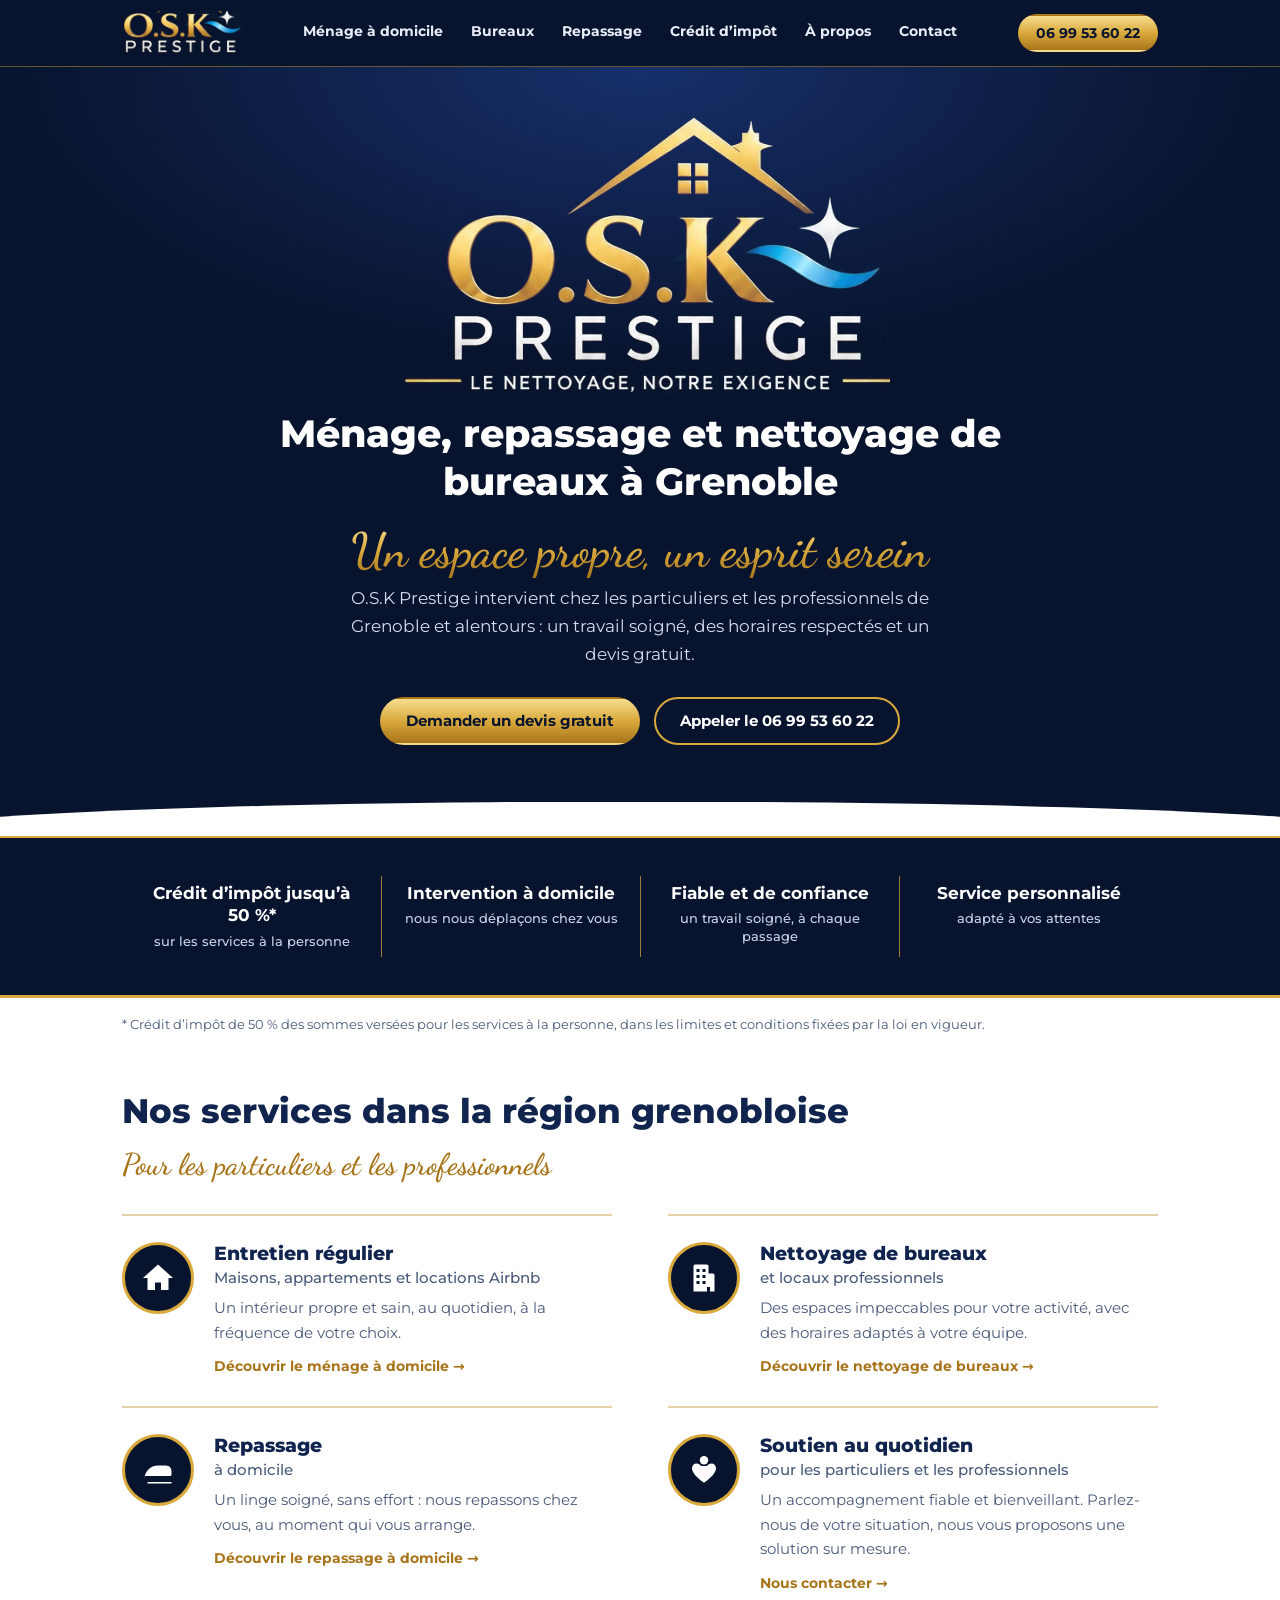
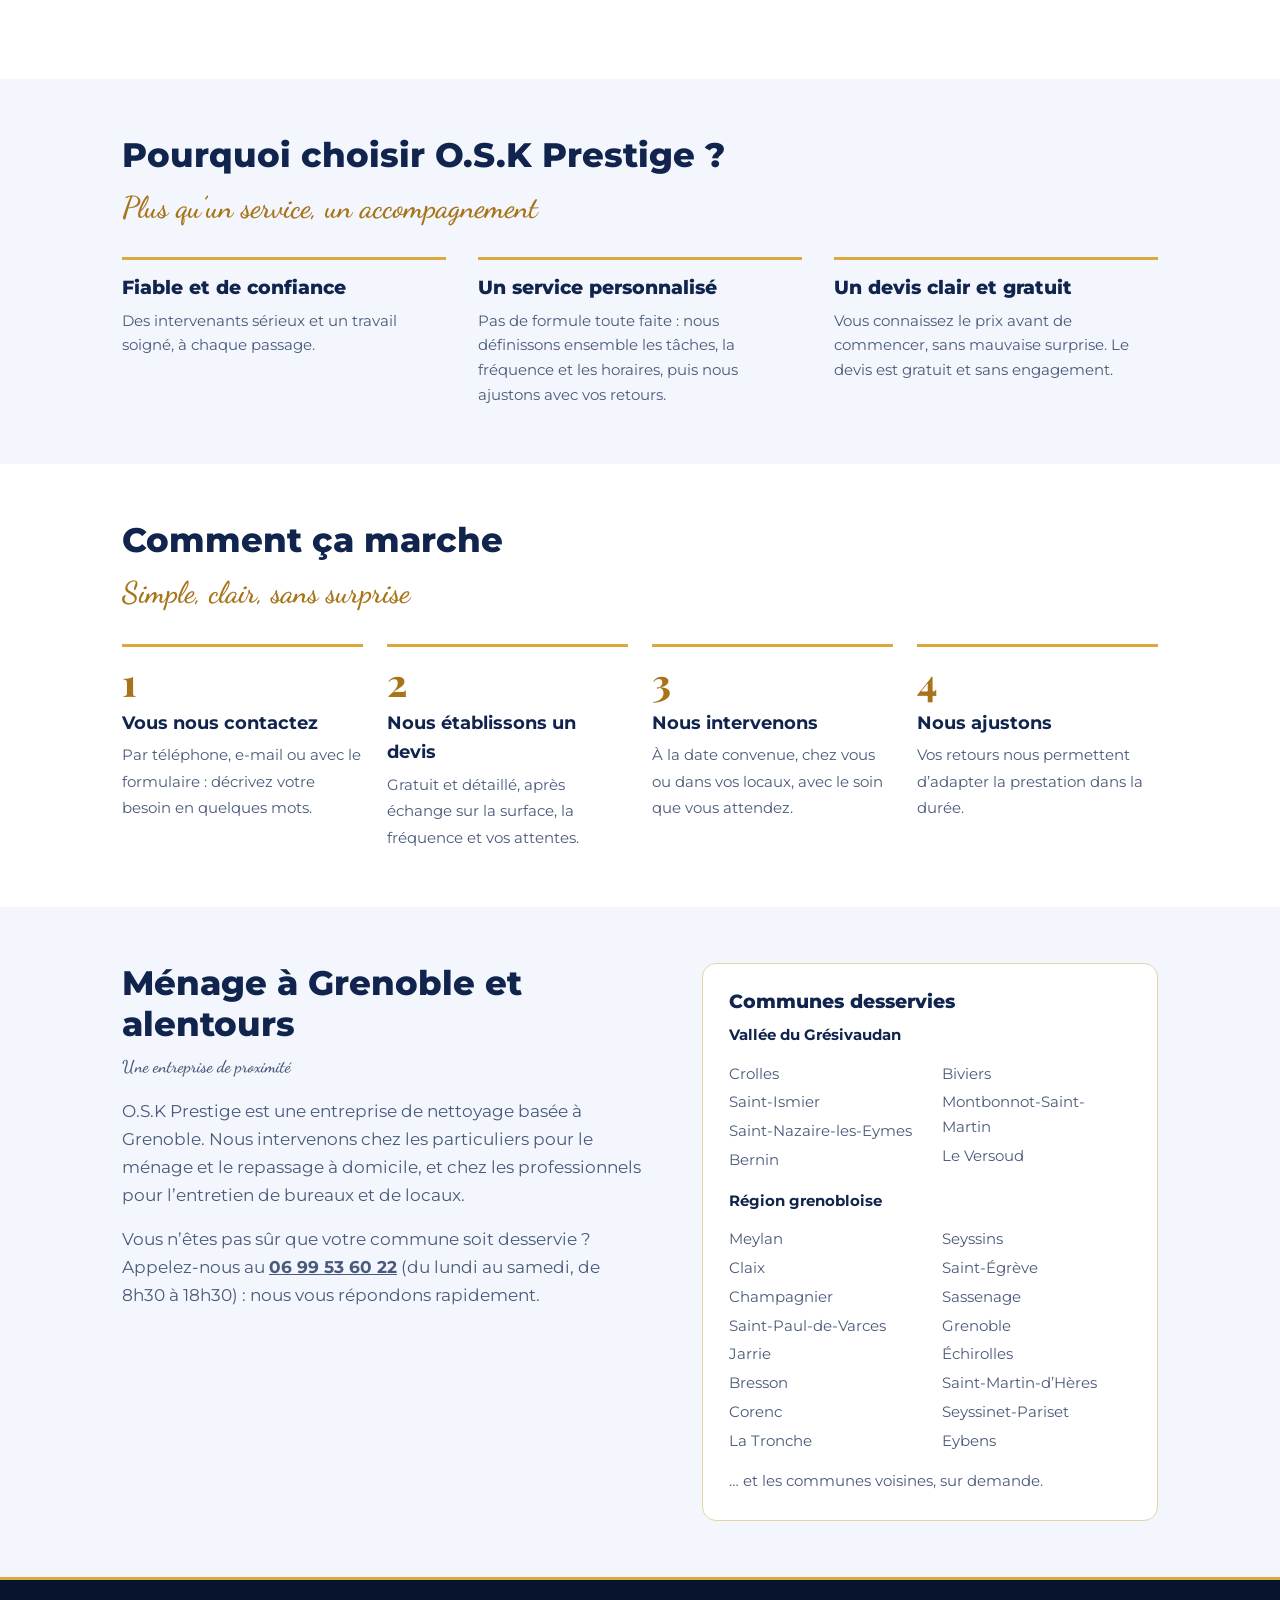
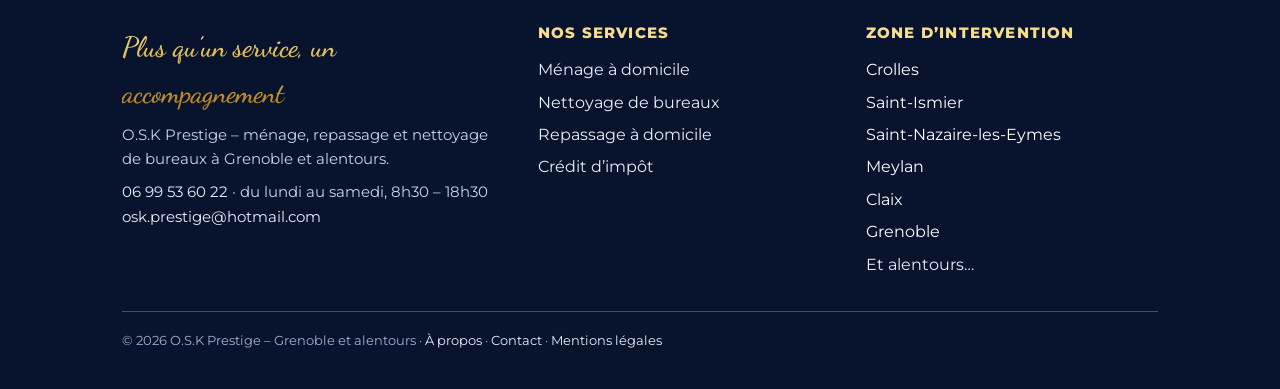
==== commit 5deb3063: "ajout horaire" ====
--- a/index.html
+++ b/index.html
@@ -19,7 +19,7 @@
 <link rel="preload" href="fonts/montserrat-500.woff2" as="font" type="font/woff2" crossorigin>
 <link rel="stylesheet" href="style.css">
 <script>document.documentElement.className+=' js'</script>
-<script type="application/ld+json">{"@context": "https://schema.org", "@type": "LocalBusiness", "@id": "https://www.osk-prestige.com/#entreprise", "name": "O.S.K Prestige", "slogan": "Le nettoyage, notre exigence", "description": "Ménage à domicile, nettoyage de bureaux et repassage à domicile à Grenoble et alentours.", "url": "https://www.osk-prestige.com/", "logo": "https://www.osk-prestige.com/images/logo-principal.jpg", "image": "https://www.osk-prestige.com/images/og-image.jpg", "telephone": "+33 6 99 53 60 22", "email": "osk.prestige@hotmail.com", "areaServed": [{"@type": "City", "name": "Crolles"}, {"@type": "City", "name": "Saint-Ismier"}, {"@type": "City", "name": "Saint-Nazaire-les-Eymes"}, {"@type": "City", "name": "Bernin"}, {"@type": "City", "name": "Biviers"}, {"@type": "City", "name": "Montbonnot-Saint-Martin"}, {"@type": "City", "name": "Le Versoud"}, {"@type": "City", "name": "Meylan"}, {"@type": "City", "name": "Claix"}, {"@type": "City", "name": "Champagnier"}, {"@type": "City", "name": "Saint-Paul-de-Varces"}, {"@type": "City", "name": "Jarrie"}, {"@type": "City", "name": "Bresson"}, {"@type": "City", "name": "Corenc"}, {"@type": "City", "name": "La Tronche"}, {"@type": "City", "name": "Seyssins"}, {"@type": "City", "name": "Saint-Égrève"}, {"@type": "City", "name": "Sassenage"}, {"@type": "City", "name": "Grenoble"}, {"@type": "City", "name": "Échirolles"}, {"@type": "City", "name": "Saint-Martin-d’Hères"}, {"@type": "City", "name": "Seyssinet-Pariset"}, {"@type": "City", "name": "Eybens"}], "knowsAbout": ["Ménage à domicile", "Ménage Airbnb et locations saisonnières", "Nettoyage de bureaux", "Repassage à domicile", "Services à la personne"]}</script>
+<script type="application/ld+json">{"@context": "https://schema.org", "@type": "LocalBusiness", "@id": "https://www.osk-prestige.com/#entreprise", "name": "O.S.K Prestige", "slogan": "Le nettoyage, notre exigence", "description": "Ménage à domicile, nettoyage de bureaux et repassage à domicile à Grenoble et alentours.", "url": "https://www.osk-prestige.com/", "logo": "https://www.osk-prestige.com/images/logo-principal.jpg", "image": "https://www.osk-prestige.com/images/og-image.jpg", "telephone": "+33 6 99 53 60 22", "email": "osk.prestige@hotmail.com", "contactPoint": {"@type": "ContactPoint", "telephone": "+33 6 99 53 60 22", "contactType": "customer service", "areaServed": "FR", "availableLanguage": "French", "hoursAvailable": {"@type": "OpeningHoursSpecification", "dayOfWeek": ["Monday", "Tuesday", "Wednesday", "Thursday", "Friday", "Saturday"], "opens": "08:30", "closes": "18:30"}}, "areaServed": [{"@type": "City", "name": "Crolles"}, {"@type": "City", "name": "Saint-Ismier"}, {"@type": "City", "name": "Saint-Nazaire-les-Eymes"}, {"@type": "City", "name": "Bernin"}, {"@type": "City", "name": "Biviers"}, {"@type": "City", "name": "Montbonnot-Saint-Martin"}, {"@type": "City", "name": "Le Versoud"}, {"@type": "City", "name": "Meylan"}, {"@type": "City", "name": "Claix"}, {"@type": "City", "name": "Champagnier"}, {"@type": "City", "name": "Saint-Paul-de-Varces"}, {"@type": "City", "name": "Jarrie"}, {"@type": "City", "name": "Bresson"}, {"@type": "City", "name": "Corenc"}, {"@type": "City", "name": "La Tronche"}, {"@type": "City", "name": "Seyssins"}, {"@type": "City", "name": "Saint-Égrève"}, {"@type": "City", "name": "Sassenage"}, {"@type": "City", "name": "Grenoble"}, {"@type": "City", "name": "Échirolles"}, {"@type": "City", "name": "Saint-Martin-d’Hères"}, {"@type": "City", "name": "Seyssinet-Pariset"}, {"@type": "City", "name": "Eybens"}], "knowsAbout": ["Ménage à domicile", "Ménage Airbnb et locations saisonnières", "Nettoyage de bureaux", "Repassage à domicile", "Services à la personne"]}</script>
 </head>
 <body>
 <a class="skip" href="#contenu">Aller au contenu</a>
@@ -80,7 +80,7 @@
 <h2>Ménage à Grenoble et alentours</h2>
 <p class="kicker">Une entreprise de proximité</p>
 <p>O.S.K Prestige est une entreprise de nettoyage basée à Grenoble. Nous intervenons chez les particuliers pour le ménage et le repassage à domicile, et chez les professionnels pour l’entretien de bureaux et de locaux.</p>
-<p>Vous n’êtes pas sûr que votre commune soit desservie ? Appelez-nous au <a href="tel:+33699536022"><b>06 99 53 60 22</b></a> : nous vous répondons rapidement.</p>
+<p>Vous n’êtes pas sûr que votre commune soit desservie ? Appelez-nous au <a href="tel:+33699536022"><b>06 99 53 60 22</b></a> (du lundi au samedi, de 8h30 à 18h30) : nous vous répondons rapidement.</p>
 </div>
 <div class="box"><h3>Communes desservies</h3><p class="zone">Vallée du Grésivaudan</p><ul class="towns"><li>Crolles</li><li>Saint-Ismier</li><li>Saint-Nazaire-les-Eymes</li><li>Bernin</li><li>Biviers</li><li>Montbonnot-Saint-Martin</li><li>Le Versoud</li></ul><p class="zone">Région grenobloise</p><ul class="towns"><li>Meylan</li><li>Claix</li><li>Champagnier</li><li>Saint-Paul-de-Varces</li><li>Jarrie</li><li>Bresson</li><li>Corenc</li><li>La Tronche</li><li>Seyssins</li><li>Saint-Égrève</li><li>Sassenage</li><li>Grenoble</li><li>Échirolles</li><li>Saint-Martin-d’Hères</li><li>Seyssinet-Pariset</li><li>Eybens</li></ul><p style="margin-top:14px">… et les communes voisines, sur demande.</p></div>
 </div></section>
@@ -92,7 +92,7 @@
       <div>
         <span class="script gold">Plus qu’un service, un accompagnement</span>
         <p>O.S.K Prestige – ménage, repassage et nettoyage de bureaux à Grenoble et alentours.</p>
-        <p><a href="tel:+33699536022">06 99 53 60 22</a><br><a href="mailto:osk.prestige@hotmail.com">osk.prestige@hotmail.com</a></p>
+        <p><a href="tel:+33699536022">06 99 53 60 22</a> · du lundi au samedi, 8h30 – 18h30<br><a href="mailto:osk.prestige@hotmail.com">osk.prestige@hotmail.com</a></p>
       </div>
       <div>
         <h2>Nos services</h2>
--- a/style.css
+++ b/style.css
@@ -150,6 +150,7 @@
 .box p.zone{margin:14px 0 0;font-weight:700;color:var(--ink)}
 .box h3+p.zone{margin-top:8px}
 .area b{color:#fff}
+.hours{margin:-8px 0 20px 68px;color:#d4dcee;font-size:15px}
 .callbar{display:none}
 @media (max-width:900px){
   header .wrap{flex-wrap:wrap;min-height:66px}
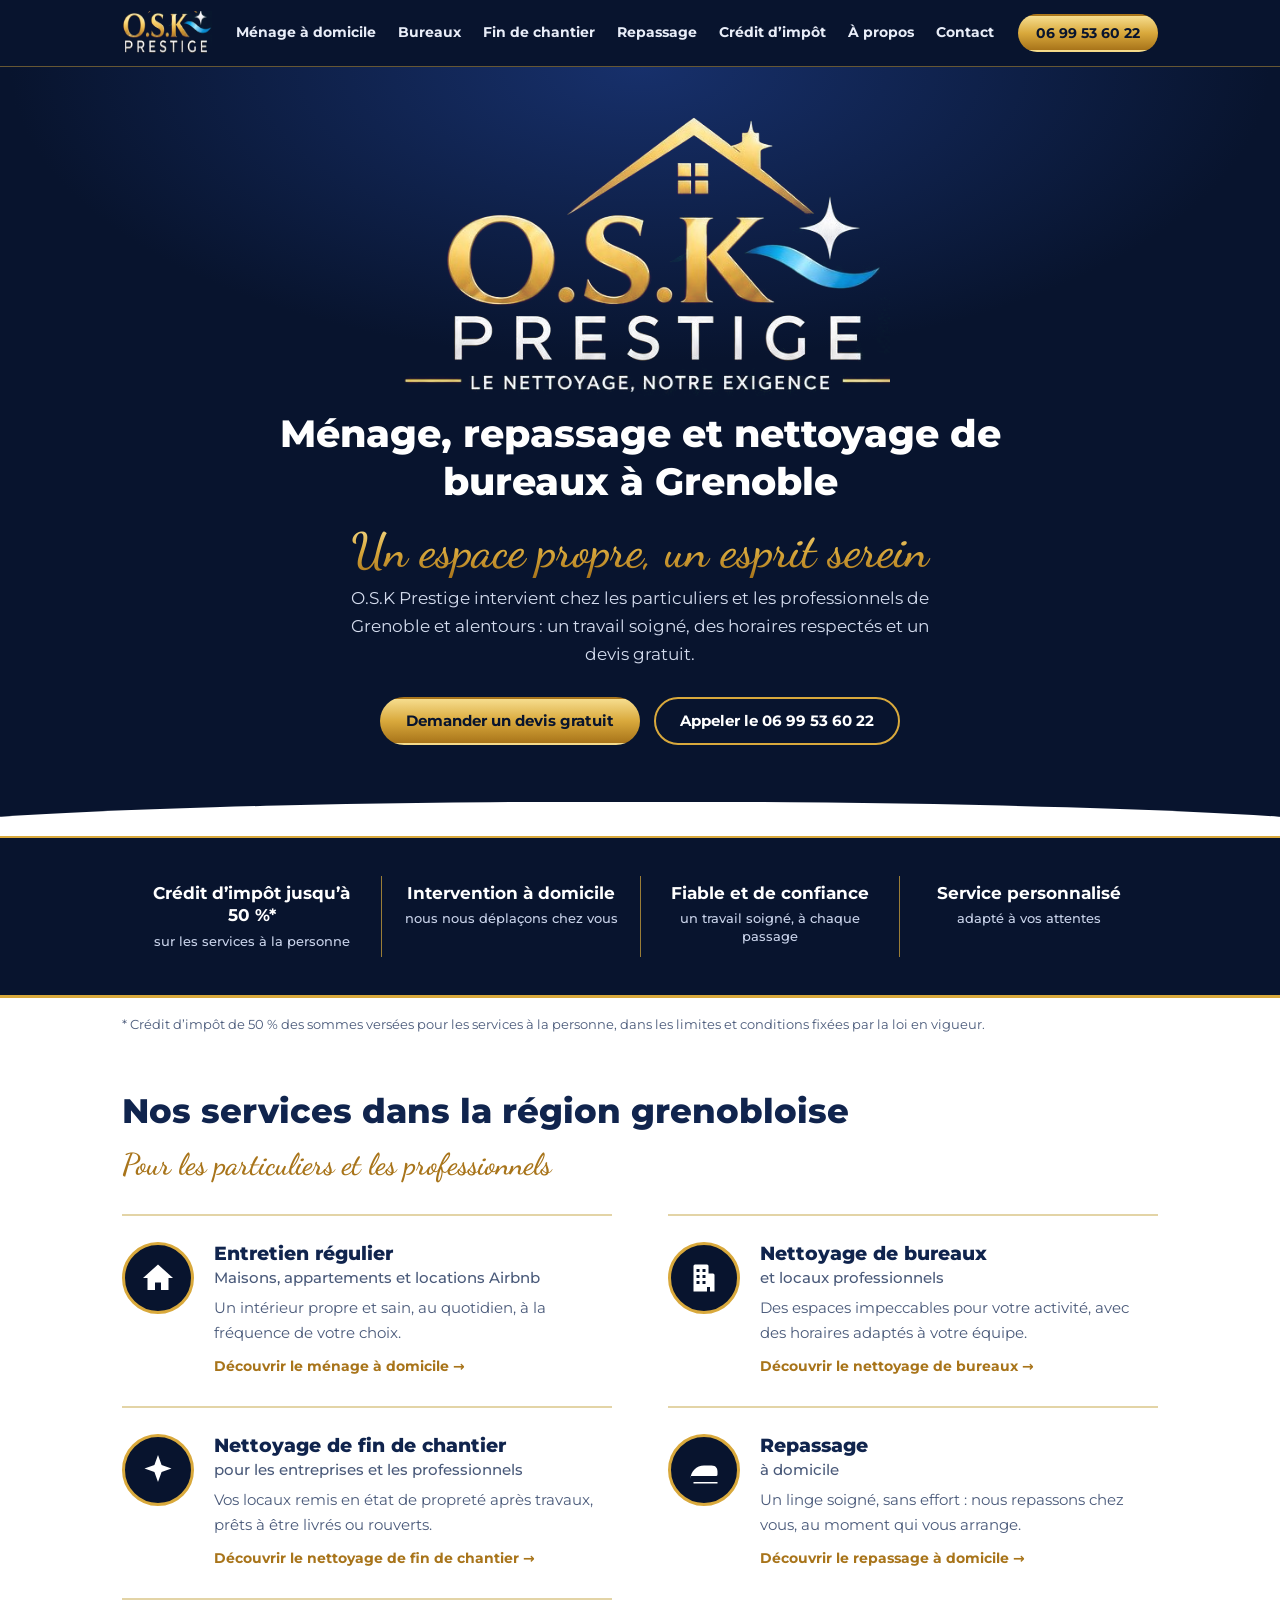
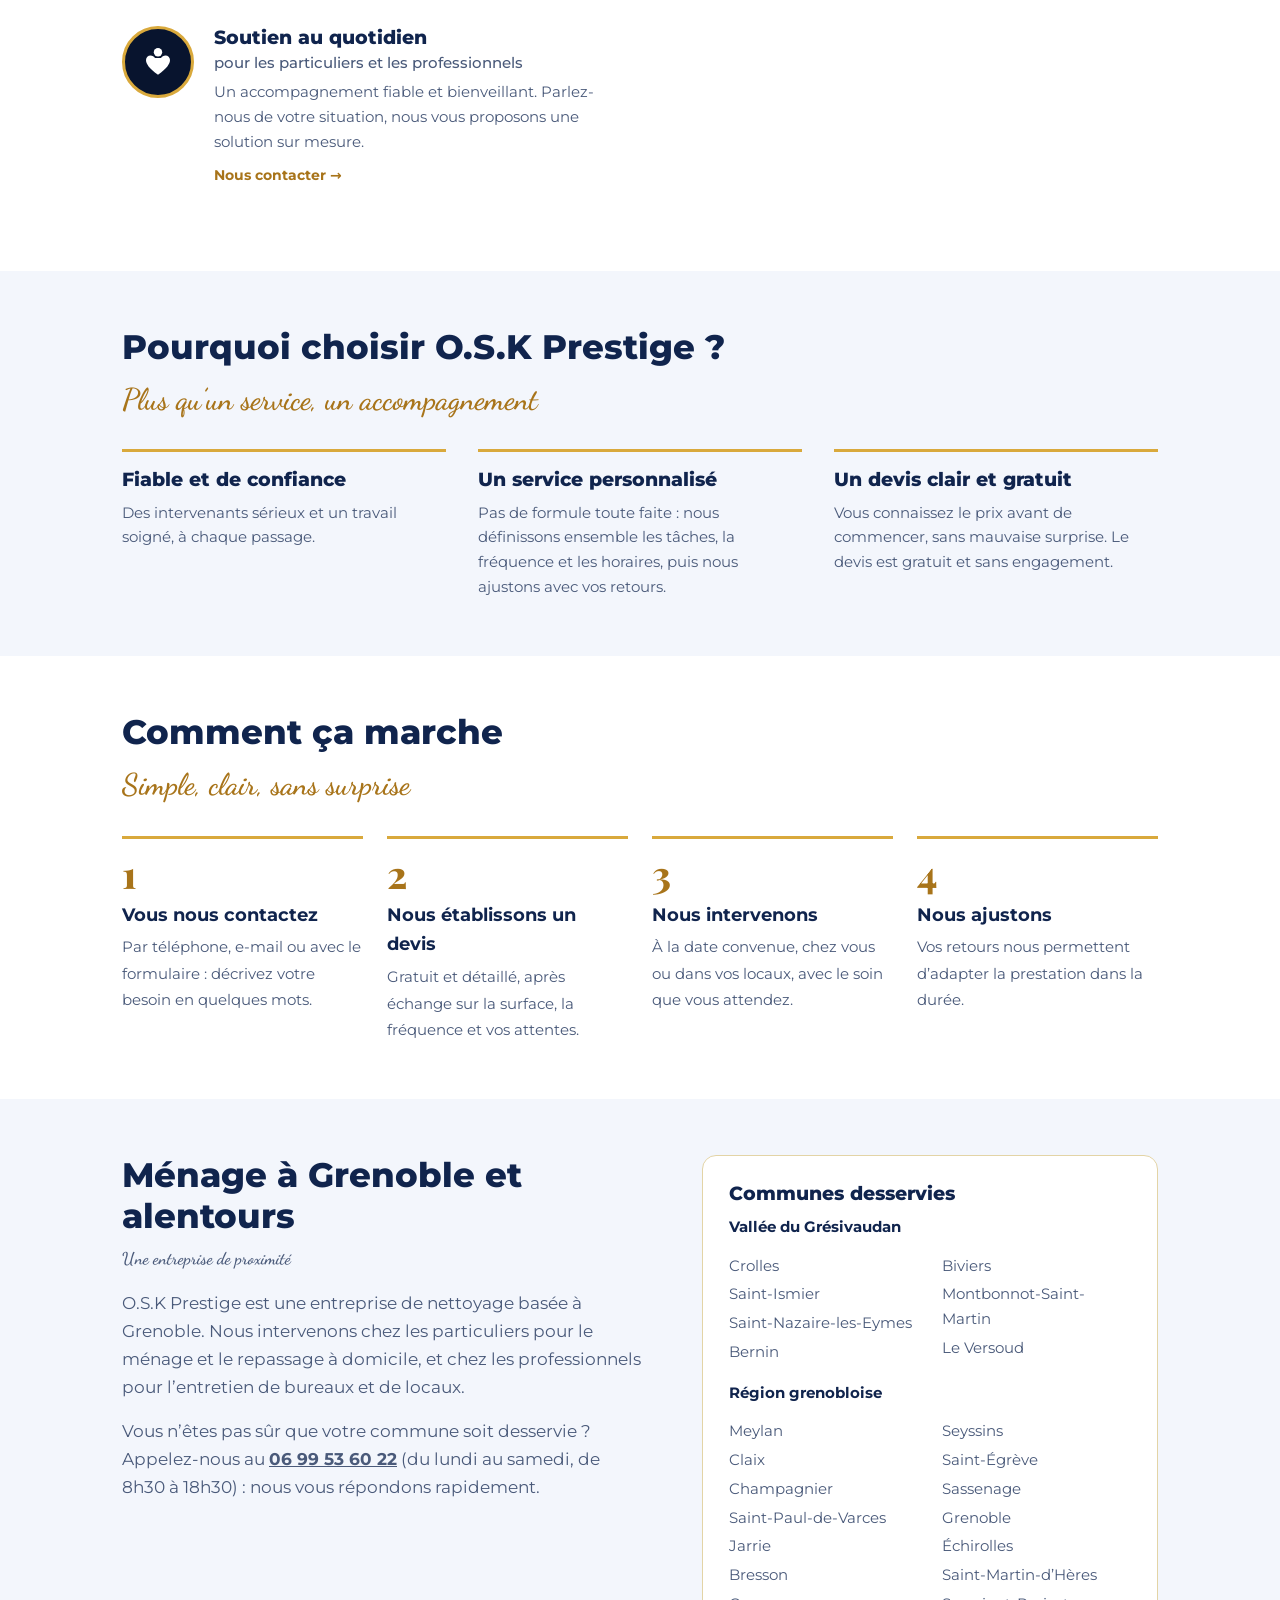
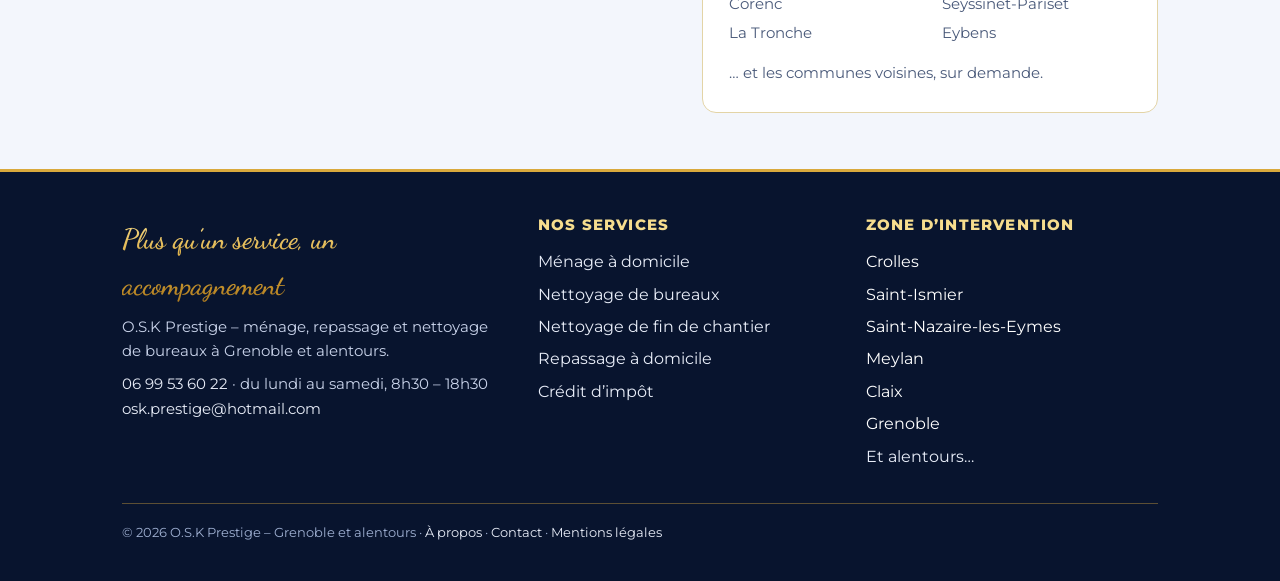
==== commit a3642959: "rajout mention legale + entreprise" ====
--- a/index.html
+++ b/index.html
@@ -17,9 +17,9 @@
 <meta name="theme-color" content="#08142e">
 <link rel="icon" href="favicon.svg" type="image/svg+xml">
 <link rel="preload" href="fonts/montserrat-500.woff2" as="font" type="font/woff2" crossorigin>
-<link rel="stylesheet" href="style.css">
+<link rel="stylesheet" href="style.css?v=20261103b">
 <script>document.documentElement.className+=' js'</script>
-<script type="application/ld+json">{"@context": "https://schema.org", "@type": "LocalBusiness", "@id": "https://www.osk-prestige.com/#entreprise", "name": "O.S.K Prestige", "slogan": "Le nettoyage, notre exigence", "description": "Ménage à domicile, nettoyage de bureaux et repassage à domicile à Grenoble et alentours.", "url": "https://www.osk-prestige.com/", "logo": "https://www.osk-prestige.com/images/logo-principal.jpg", "image": "https://www.osk-prestige.com/images/og-image.jpg", "telephone": "+33 6 99 53 60 22", "email": "osk.prestige@hotmail.com", "contactPoint": {"@type": "ContactPoint", "telephone": "+33 6 99 53 60 22", "contactType": "customer service", "areaServed": "FR", "availableLanguage": "French", "hoursAvailable": {"@type": "OpeningHoursSpecification", "dayOfWeek": ["Monday", "Tuesday", "Wednesday", "Thursday", "Friday", "Saturday"], "opens": "08:30", "closes": "18:30"}}, "areaServed": [{"@type": "City", "name": "Crolles"}, {"@type": "City", "name": "Saint-Ismier"}, {"@type": "City", "name": "Saint-Nazaire-les-Eymes"}, {"@type": "City", "name": "Bernin"}, {"@type": "City", "name": "Biviers"}, {"@type": "City", "name": "Montbonnot-Saint-Martin"}, {"@type": "City", "name": "Le Versoud"}, {"@type": "City", "name": "Meylan"}, {"@type": "City", "name": "Claix"}, {"@type": "City", "name": "Champagnier"}, {"@type": "City", "name": "Saint-Paul-de-Varces"}, {"@type": "City", "name": "Jarrie"}, {"@type": "City", "name": "Bresson"}, {"@type": "City", "name": "Corenc"}, {"@type": "City", "name": "La Tronche"}, {"@type": "City", "name": "Seyssins"}, {"@type": "City", "name": "Saint-Égrève"}, {"@type": "City", "name": "Sassenage"}, {"@type": "City", "name": "Grenoble"}, {"@type": "City", "name": "Échirolles"}, {"@type": "City", "name": "Saint-Martin-d’Hères"}, {"@type": "City", "name": "Seyssinet-Pariset"}, {"@type": "City", "name": "Eybens"}], "knowsAbout": ["Ménage à domicile", "Ménage Airbnb et locations saisonnières", "Nettoyage de bureaux", "Repassage à domicile", "Services à la personne"]}</script>
+<script type="application/ld+json">{"@context": "https://schema.org", "@type": "LocalBusiness", "@id": "https://www.osk-prestige.com/#entreprise", "name": "O.S.K Prestige", "slogan": "Le nettoyage, notre exigence", "description": "Ménage à domicile, nettoyage de bureaux et repassage à domicile à Grenoble et alentours.", "url": "https://www.osk-prestige.com/", "logo": "https://www.osk-prestige.com/images/logo-principal.jpg", "image": "https://www.osk-prestige.com/images/og-image.jpg", "telephone": "+33 6 99 53 60 22", "email": "osk.prestige@hotmail.com", "contactPoint": {"@type": "ContactPoint", "telephone": "+33 6 99 53 60 22", "contactType": "customer service", "areaServed": "FR", "availableLanguage": "French", "hoursAvailable": {"@type": "OpeningHoursSpecification", "dayOfWeek": ["Monday", "Tuesday", "Wednesday", "Thursday", "Friday", "Saturday"], "opens": "08:30", "closes": "18:30"}}, "areaServed": [{"@type": "City", "name": "Crolles"}, {"@type": "City", "name": "Saint-Ismier"}, {"@type": "City", "name": "Saint-Nazaire-les-Eymes"}, {"@type": "City", "name": "Bernin"}, {"@type": "City", "name": "Biviers"}, {"@type": "City", "name": "Montbonnot-Saint-Martin"}, {"@type": "City", "name": "Le Versoud"}, {"@type": "City", "name": "Meylan"}, {"@type": "City", "name": "Claix"}, {"@type": "City", "name": "Champagnier"}, {"@type": "City", "name": "Saint-Paul-de-Varces"}, {"@type": "City", "name": "Jarrie"}, {"@type": "City", "name": "Bresson"}, {"@type": "City", "name": "Corenc"}, {"@type": "City", "name": "La Tronche"}, {"@type": "City", "name": "Seyssins"}, {"@type": "City", "name": "Saint-Égrève"}, {"@type": "City", "name": "Sassenage"}, {"@type": "City", "name": "Grenoble"}, {"@type": "City", "name": "Échirolles"}, {"@type": "City", "name": "Saint-Martin-d’Hères"}, {"@type": "City", "name": "Seyssinet-Pariset"}, {"@type": "City", "name": "Eybens"}], "knowsAbout": ["Ménage à domicile", "Ménage Airbnb et locations saisonnières", "Nettoyage de fin de chantier", "Nettoyage de bureaux", "Repassage à domicile", "Services à la personne"]}</script>
 </head>
 <body>
 <a class="skip" href="#contenu">Aller au contenu</a>
@@ -27,7 +27,7 @@
   <div class="wrap">
     <a class="brand" href="index.html" aria-label="O.S.K Prestige, retour à l’accueil"><img src="images/logo-entete.jpg" width="120" height="44" alt="O.S.K Prestige"></a>
     <button class="burger" type="button" aria-label="Ouvrir le menu" aria-expanded="false" aria-controls="menu"><span></span><span></span><span></span></button>
-    <nav class="tabs" id="menu" aria-label="Menu principal"><a href="menage-domicile-grenoble.html">Ménage à domicile</a><a href="nettoyage-bureaux-grenoble.html">Bureaux</a><a href="repassage-domicile-grenoble.html">Repassage</a><a href="credit-impot-services-a-la-personne.html">Crédit d’impôt</a><a href="a-propos.html">À propos</a><a href="contact.html">Contact</a></nav>
+    <nav class="tabs" id="menu" aria-label="Menu principal"><a href="menage-domicile-grenoble.html">Ménage à domicile</a><a href="nettoyage-bureaux-grenoble.html">Bureaux</a><a href="nettoyage-fin-de-chantier-grenoble.html">Fin de chantier</a><a href="repassage-domicile-grenoble.html">Repassage</a><a href="credit-impot-services-a-la-personne.html">Crédit d’impôt</a><a href="a-propos.html">À propos</a><a href="contact.html">Contact</a></nav>
     <a class="btn fill" href="tel:+33699536022">06 99 53 60 22</a>
   </div>
 </header>
@@ -52,6 +52,7 @@
 <div class="cards">
 <a class="card" href="menage-domicile-grenoble.html"><div class="ico"><svg viewBox="0 0 24 24" aria-hidden="true"><path d="M12 3 2 12h3v8h5v-5h4v5h5v-8h3z"/></svg></div><div><h3>Entretien régulier<small>Maisons, appartements et locations Airbnb</small></h3><p>Un intérieur propre et sain, au quotidien, à la fréquence de votre choix.</p><span class="more">Découvrir le ménage à domicile →</span></div></a>
 <a class="card" href="nettoyage-bureaux-grenoble.html"><div class="ico"><svg viewBox="0 0 24 24" aria-hidden="true"><path d="M5 21V4a1 1 0 0 1 1-1h8a1 1 0 0 1 1 1v5h3a1 1 0 0 1 1 1v11h-3v-3h-2v3zM7 6v2h2V6zm4 0v2h2V6zM7 10v2h2v-2zm4 0v2h2v-2zM7 14v2h2v-2zm4 0v2h2v-2z"/></svg></div><div><h3>Nettoyage de bureaux<small>et locaux professionnels</small></h3><p>Des espaces impeccables pour votre activité, avec des horaires adaptés à votre équipe.</p><span class="more">Découvrir le nettoyage de bureaux →</span></div></a>
+<a class="card" href="nettoyage-fin-de-chantier-grenoble.html"><div class="ico"><svg viewBox="0 0 24 24" aria-hidden="true"><path d="M12 2l2.4 6.6L21 11l-6.6 2.4L12 20l-2.4-6.6L3 11l6.6-2.4z"/></svg></div><div><h3>Nettoyage de fin de chantier<small>pour les entreprises et les professionnels</small></h3><p>Vos locaux remis en état de propreté après travaux, prêts à être livrés ou rouverts.</p><span class="more">Découvrir le nettoyage de fin de chantier →</span></div></a>
 <a class="card" href="repassage-domicile-grenoble.html"><div class="ico"><svg viewBox="0 0 24 24" aria-hidden="true"><path d="M3 18c0-5 4-9 9-9h5c3 0 4 2 4 4v2a1 1 0 0 1-1 1H3zm2 2h16v1H5z"/></svg></div><div><h3>Repassage<small>à domicile</small></h3><p>Un linge soigné, sans effort : nous repassons chez vous, au moment qui vous arrange.</p><span class="more">Découvrir le repassage à domicile →</span></div></a>
 <a class="card" href="contact.html"><div class="ico"><svg viewBox="0 0 24 24" aria-hidden="true"><circle cx="12" cy="5.5" r="2.8"/><path d="M12 20.5C6 16.5 4 13 4 10.7 4 8.8 5.4 7.6 7 7.6c1.3 0 2.4.7 3 1.8h4c.6-1.1 1.7-1.8 3-1.8 1.6 0 3 1.2 3 3.1 0 2.3-2 5.8-8 9.8z"/></svg></div><div><h3>Soutien au quotidien<small>pour les particuliers et les professionnels</small></h3><p>Un accompagnement fiable et bienveillant. Parlez-nous de votre situation, nous vous proposons une solution sur mesure.</p><span class="more">Nous contacter →</span></div></a>
 </div>
@@ -99,6 +100,7 @@
         <ul>
           <li><a href="menage-domicile-grenoble.html">Ménage à domicile</a></li>
           <li><a href="nettoyage-bureaux-grenoble.html">Nettoyage de bureaux</a></li>
+          <li><a href="nettoyage-fin-de-chantier-grenoble.html">Nettoyage de fin de chantier</a></li>
           <li><a href="repassage-domicile-grenoble.html">Repassage à domicile</a></li>
           <li><a href="credit-impot-services-a-la-personne.html">Crédit d’impôt</a></li>
         </ul>
@@ -112,6 +114,6 @@
   </div>
 </footer>
 <div class="callbar"><a class="c1" href="tel:+33699536022">Appeler</a><a class="c2" href="contact.html">Devis gratuit</a></div>
-<script src="script.js" defer></script>
+<script src="script.js?v=20261103b" defer></script>
 </body>
 </html>
--- a/style.css
+++ b/style.css
@@ -150,7 +150,17 @@
 .box p.zone{margin:14px 0 0;font-weight:700;color:var(--ink)}
 .box h3+p.zone{margin-top:8px}
 .area b{color:#fff}
+.statut{margin:0 0 14px;font-size:15px;font-weight:600}
+.statut:empty{display:none}
+.statut.ok{color:#9fe3b0}
+.statut.ko{color:#ffb4a8}
 .hours{margin:-8px 0 20px 68px;color:#d4dcee;font-size:15px}
+header .btn{white-space:nowrap;flex:none}
+.tabs a{padding:0 10px;font-size:13.5px}
+@media (min-width:901px) and (max-width:1100px){
+  header .btn{display:none}
+  .tabs{margin-left:auto}
+}
 .callbar{display:none}
 @media (max-width:900px){
   header .wrap{flex-wrap:wrap;min-height:66px}
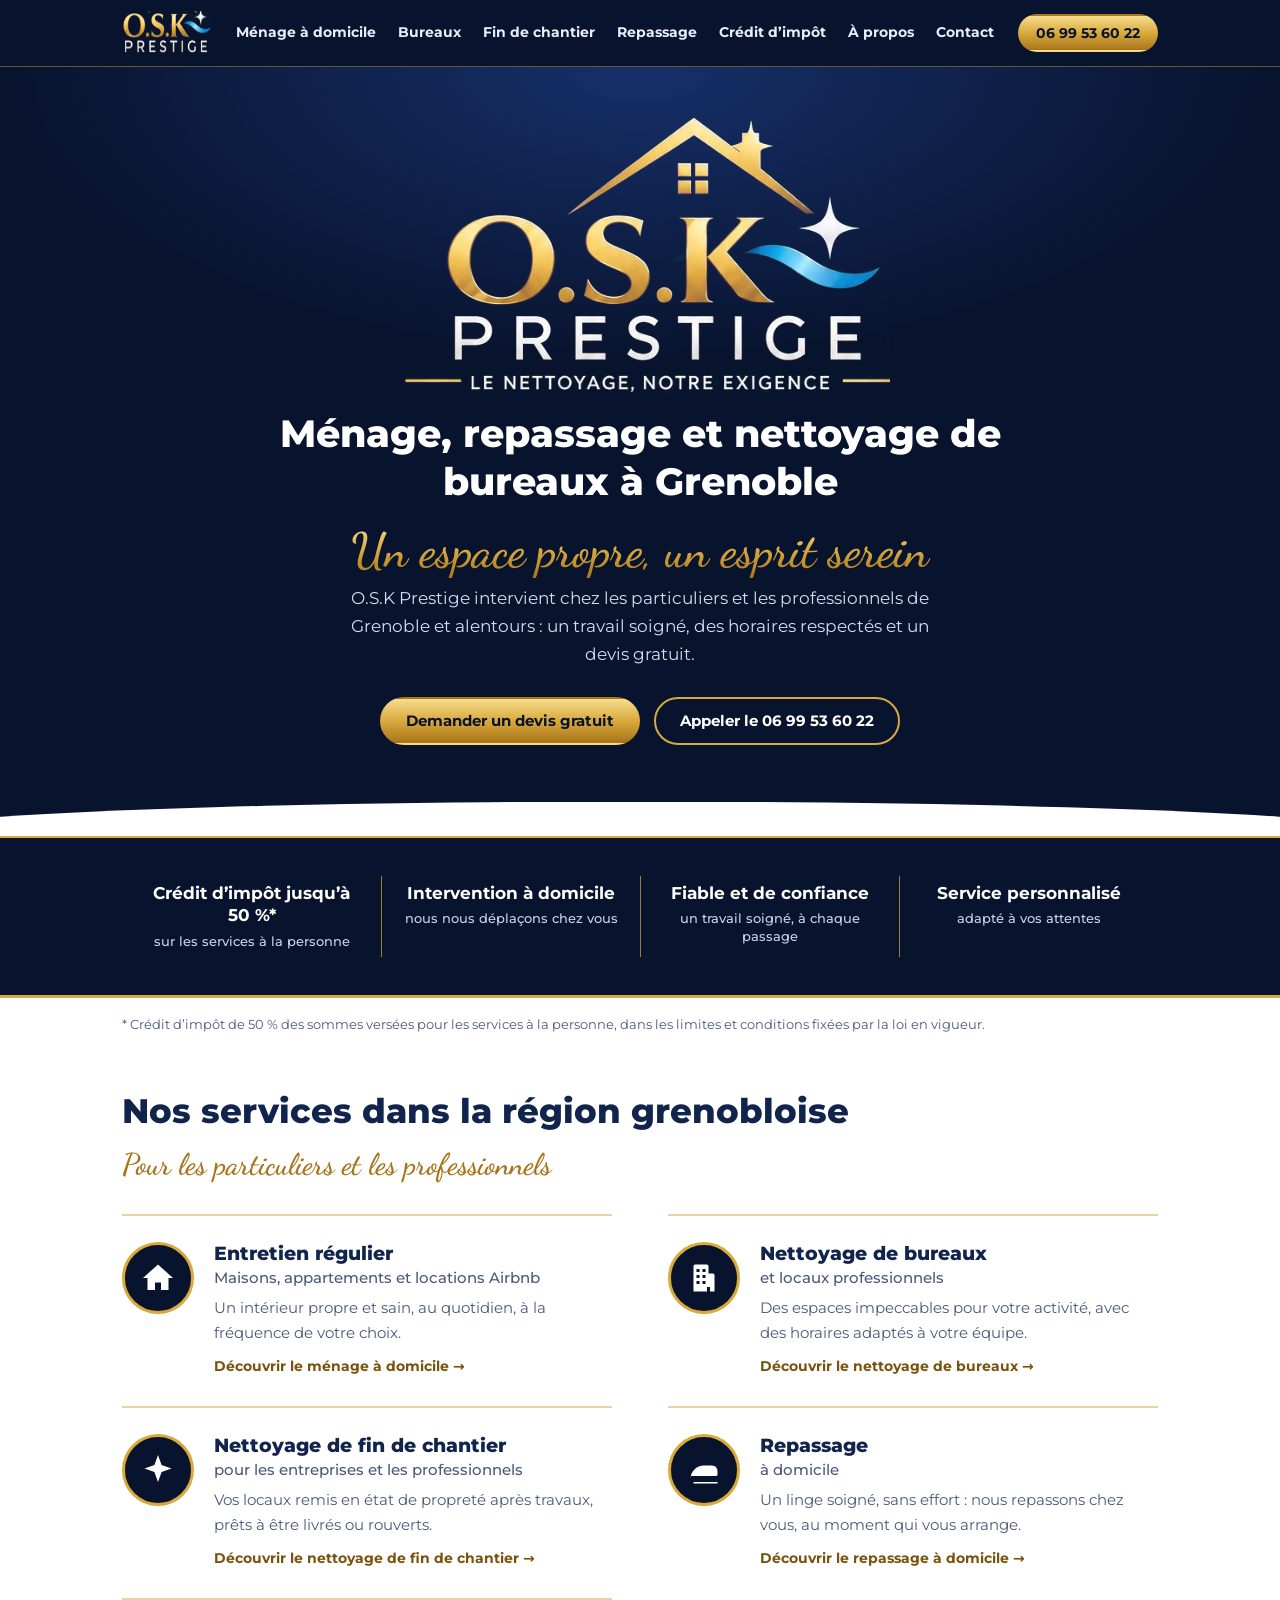
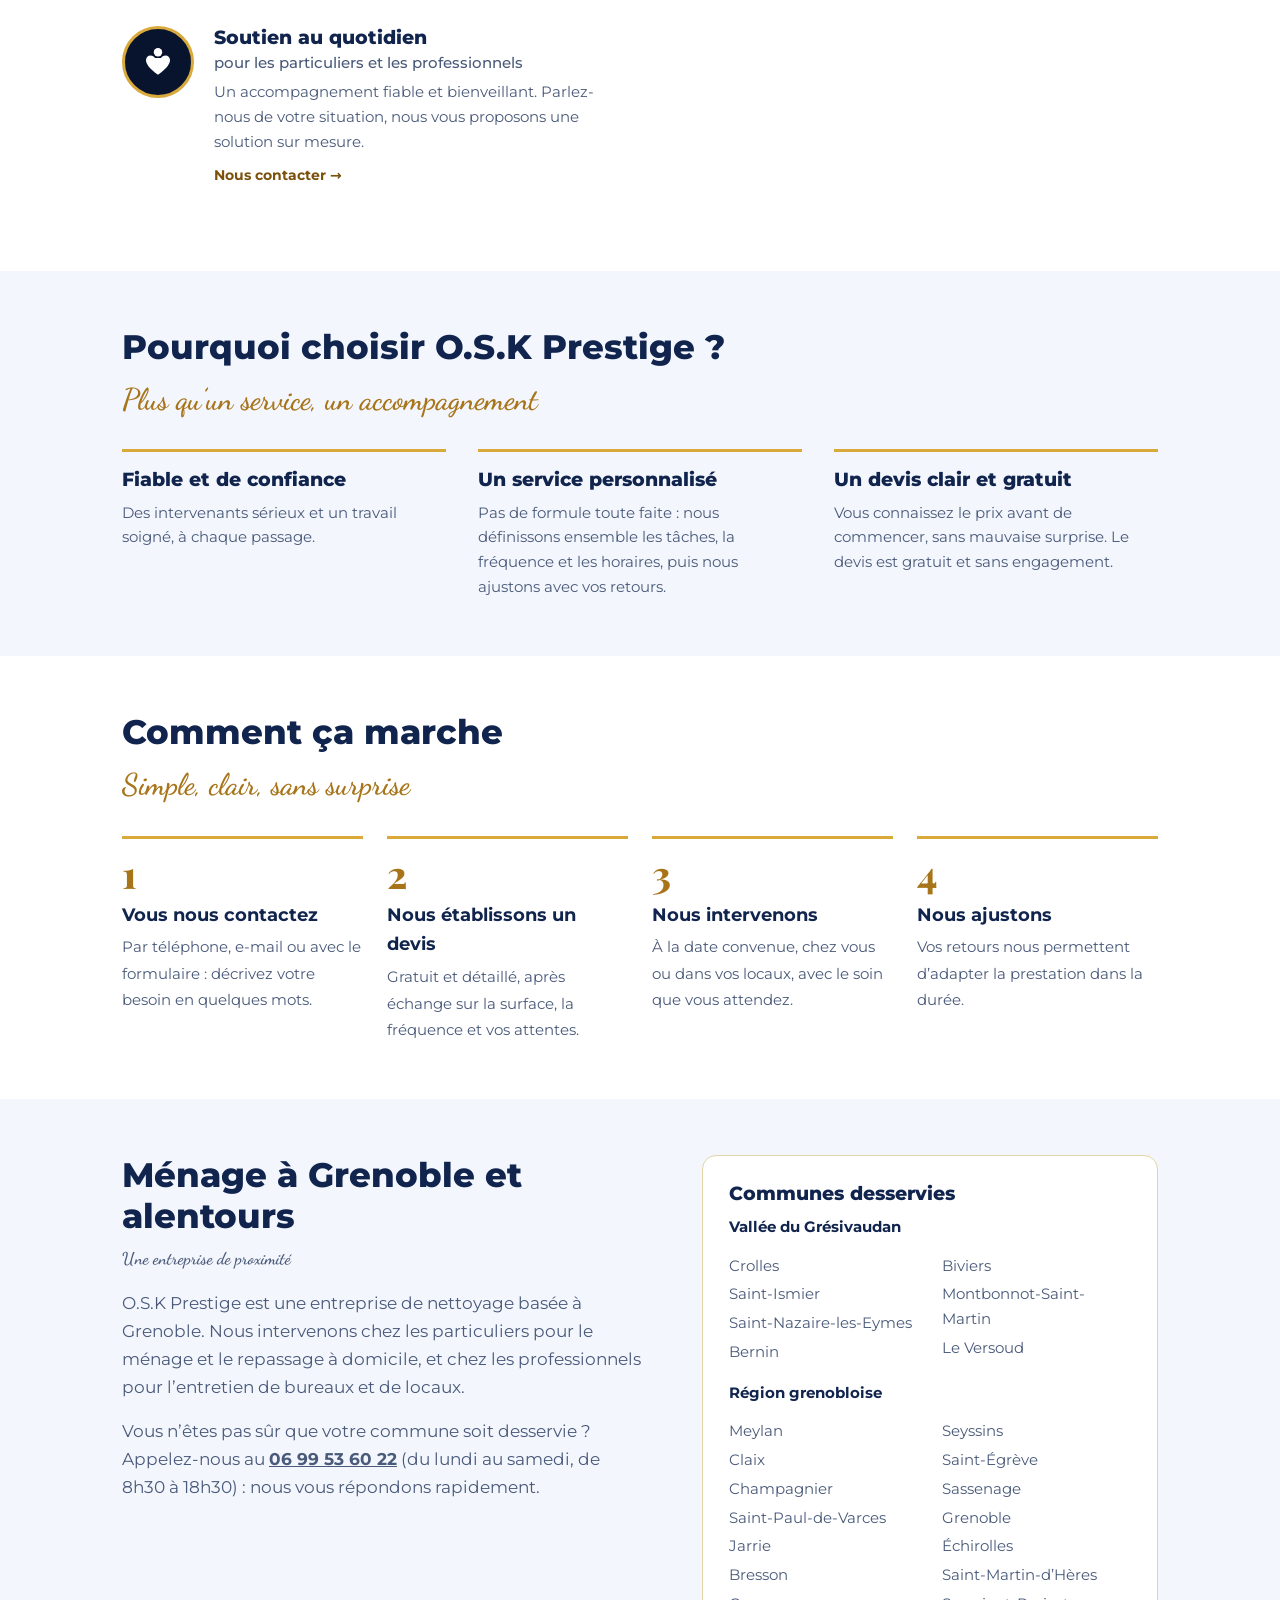
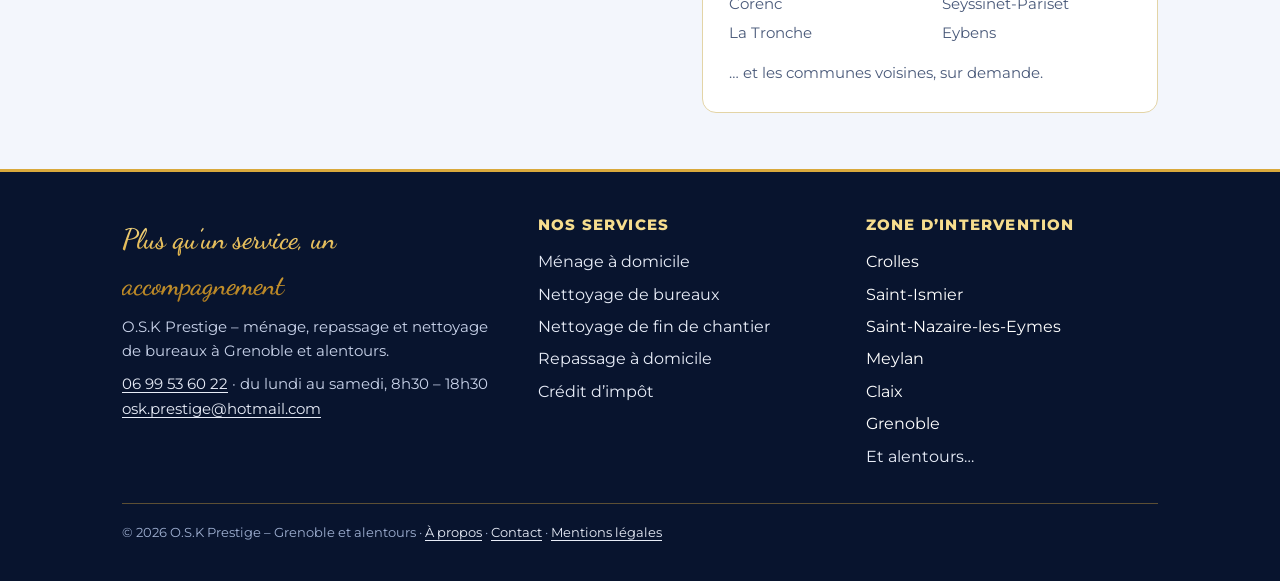
==== commit 10f9f574: "Mise à jour du site console" ====
--- a/index.html
+++ b/index.html
@@ -17,7 +17,7 @@
 <meta name="theme-color" content="#08142e">
 <link rel="icon" href="favicon.svg" type="image/svg+xml">
 <link rel="preload" href="fonts/montserrat-500.woff2" as="font" type="font/woff2" crossorigin>
-<link rel="stylesheet" href="style.css?v=20261103b">
+<link rel="stylesheet" href="style.css?v=20261104">
 <script>document.documentElement.className+=' js'</script>
 <script type="application/ld+json">{"@context": "https://schema.org", "@type": "LocalBusiness", "@id": "https://www.osk-prestige.com/#entreprise", "name": "O.S.K Prestige", "slogan": "Le nettoyage, notre exigence", "description": "Ménage à domicile, nettoyage de bureaux et repassage à domicile à Grenoble et alentours.", "url": "https://www.osk-prestige.com/", "logo": "https://www.osk-prestige.com/images/logo-principal.jpg", "image": "https://www.osk-prestige.com/images/og-image.jpg", "telephone": "+33 6 99 53 60 22", "email": "osk.prestige@hotmail.com", "contactPoint": {"@type": "ContactPoint", "telephone": "+33 6 99 53 60 22", "contactType": "customer service", "areaServed": "FR", "availableLanguage": "French", "hoursAvailable": {"@type": "OpeningHoursSpecification", "dayOfWeek": ["Monday", "Tuesday", "Wednesday", "Thursday", "Friday", "Saturday"], "opens": "08:30", "closes": "18:30"}}, "areaServed": [{"@type": "City", "name": "Crolles"}, {"@type": "City", "name": "Saint-Ismier"}, {"@type": "City", "name": "Saint-Nazaire-les-Eymes"}, {"@type": "City", "name": "Bernin"}, {"@type": "City", "name": "Biviers"}, {"@type": "City", "name": "Montbonnot-Saint-Martin"}, {"@type": "City", "name": "Le Versoud"}, {"@type": "City", "name": "Meylan"}, {"@type": "City", "name": "Claix"}, {"@type": "City", "name": "Champagnier"}, {"@type": "City", "name": "Saint-Paul-de-Varces"}, {"@type": "City", "name": "Jarrie"}, {"@type": "City", "name": "Bresson"}, {"@type": "City", "name": "Corenc"}, {"@type": "City", "name": "La Tronche"}, {"@type": "City", "name": "Seyssins"}, {"@type": "City", "name": "Saint-Égrève"}, {"@type": "City", "name": "Sassenage"}, {"@type": "City", "name": "Grenoble"}, {"@type": "City", "name": "Échirolles"}, {"@type": "City", "name": "Saint-Martin-d’Hères"}, {"@type": "City", "name": "Seyssinet-Pariset"}, {"@type": "City", "name": "Eybens"}], "knowsAbout": ["Ménage à domicile", "Ménage Airbnb et locations saisonnières", "Nettoyage de fin de chantier", "Nettoyage de bureaux", "Repassage à domicile", "Services à la personne"]}</script>
 </head>
@@ -114,6 +114,6 @@
   </div>
 </footer>
 <div class="callbar"><a class="c1" href="tel:+33699536022">Appeler</a><a class="c2" href="contact.html">Devis gratuit</a></div>
-<script src="script.js?v=20261103b" defer></script>
+<script src="script.js?v=20261104" defer></script>
 </body>
 </html>
--- a/style.css
+++ b/style.css
@@ -80,7 +80,7 @@
 .card h3{margin:0}
 .card h3 small{display:block;font-size:15px;font-weight:500;color:var(--muted);margin-top:2px}
 .card p{margin:8px 0 0;color:var(--muted);font-size:15px}
-.more{display:inline-block;margin-top:10px;font-weight:700;font-size:14px;color:var(--goldd)}
+.more{display:inline-block;margin-top:10px;font-weight:700;font-size:14px;color:#7a520b}
 a.card:hover h3{color:var(--goldd)}
 
 .trio{display:grid;grid-template-columns:repeat(3,1fr);gap:32px}
@@ -161,6 +161,7 @@
   header .btn{display:none}
   .tabs{margin-left:auto}
 }
+footer p a{text-decoration:underline;text-underline-offset:3px}
 .callbar{display:none}
 @media (max-width:900px){
   header .wrap{flex-wrap:wrap;min-height:66px}
